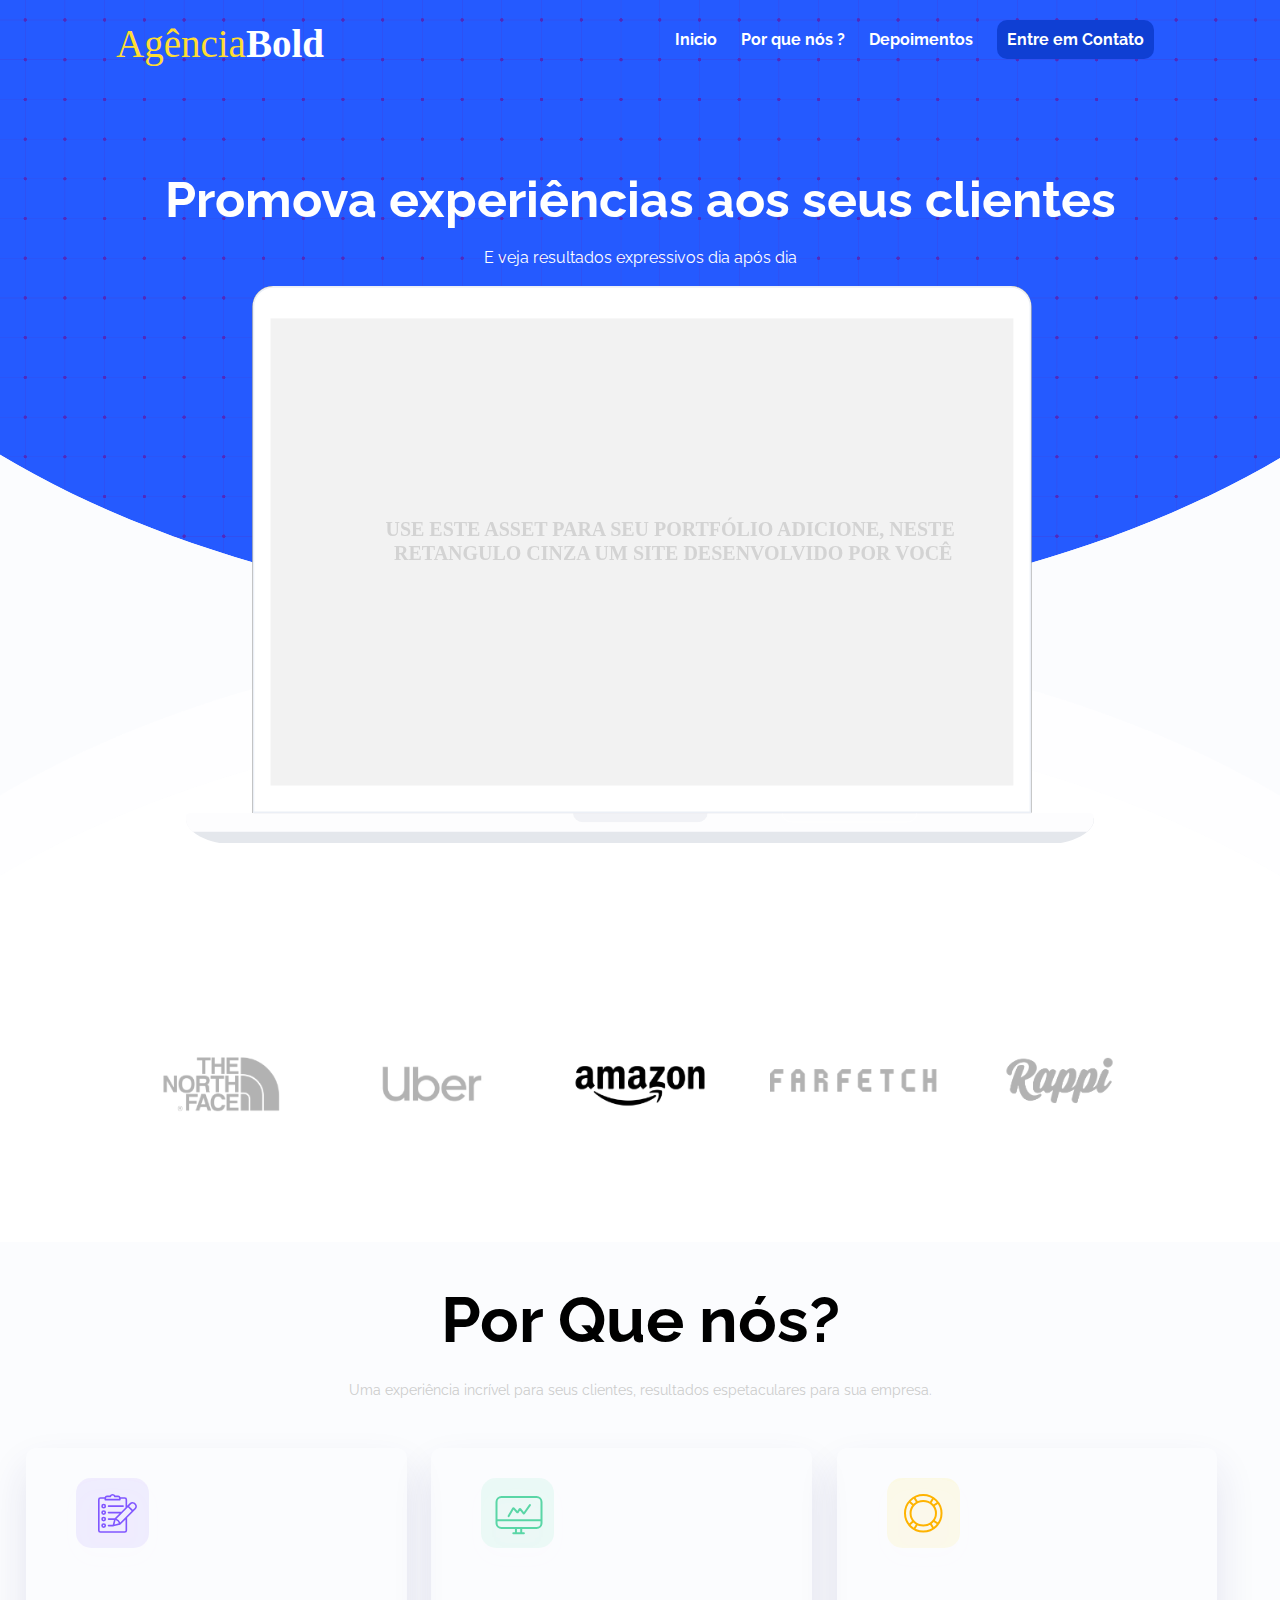
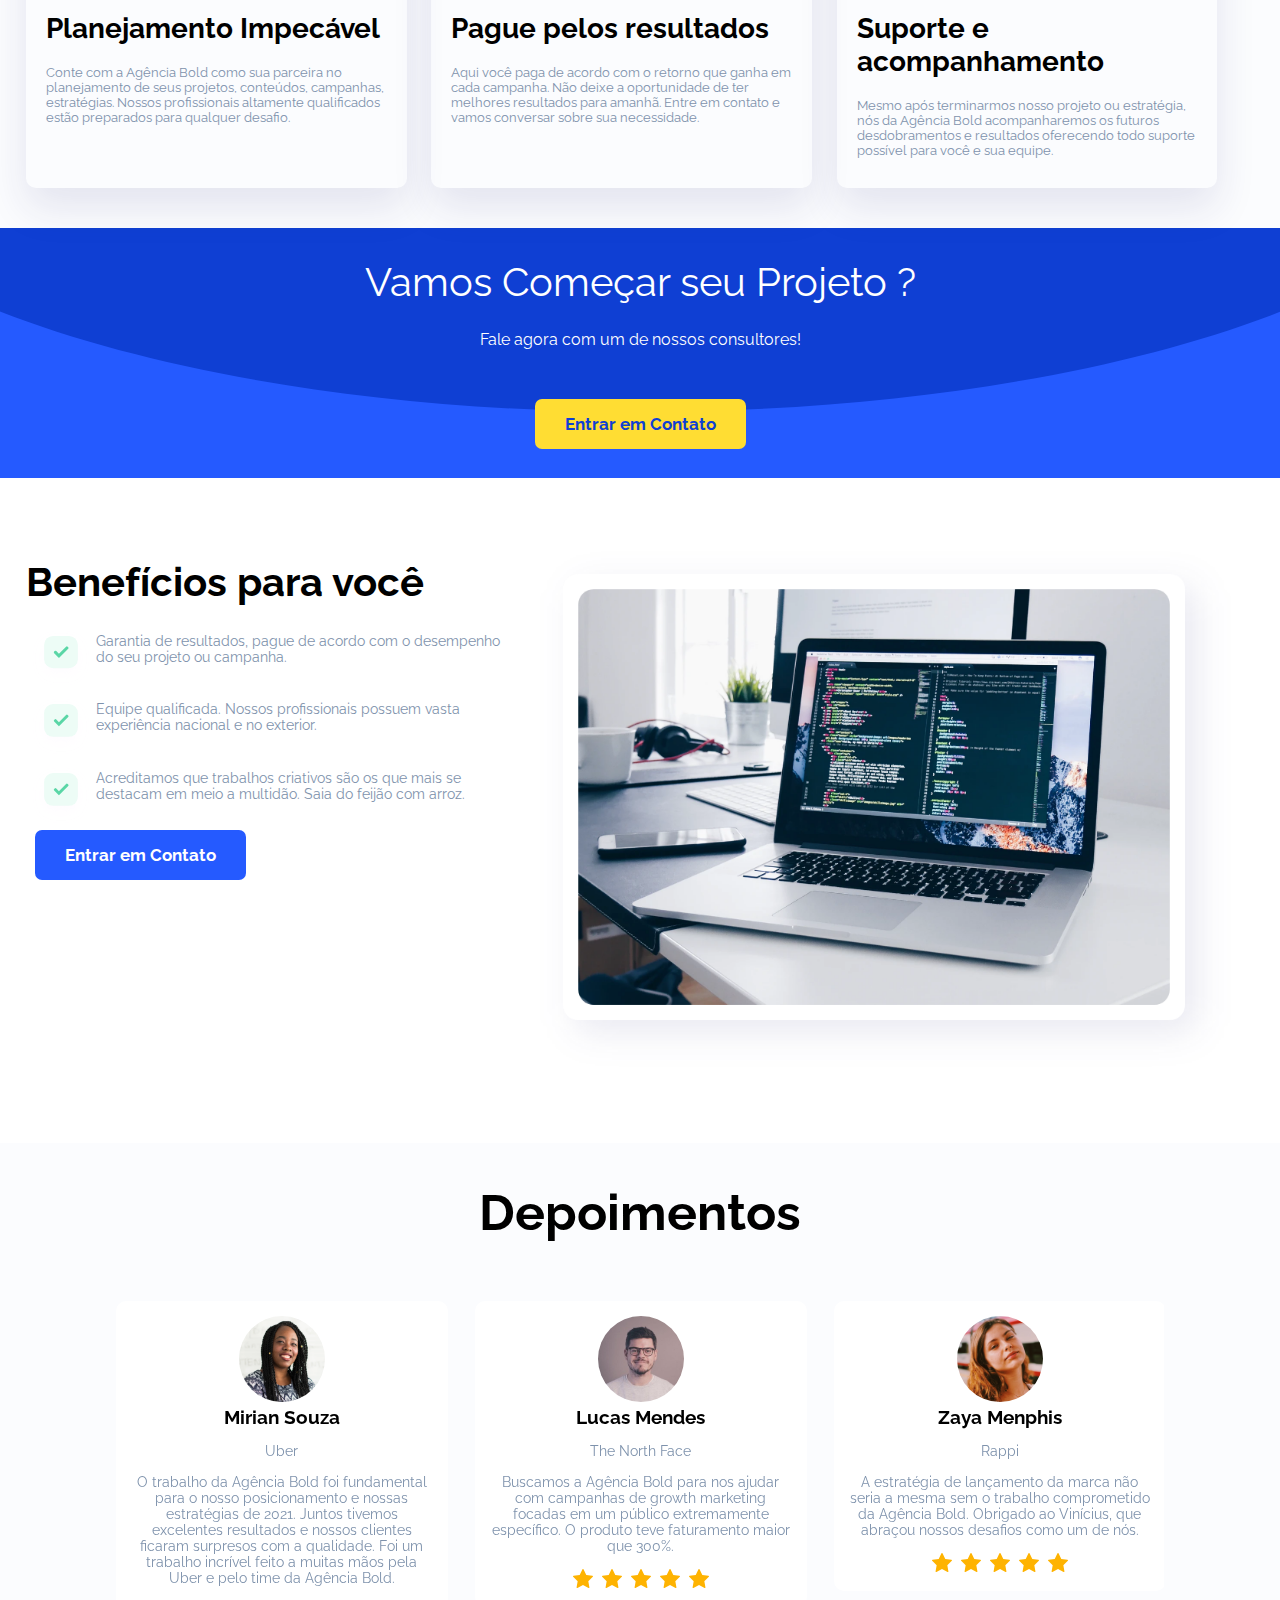
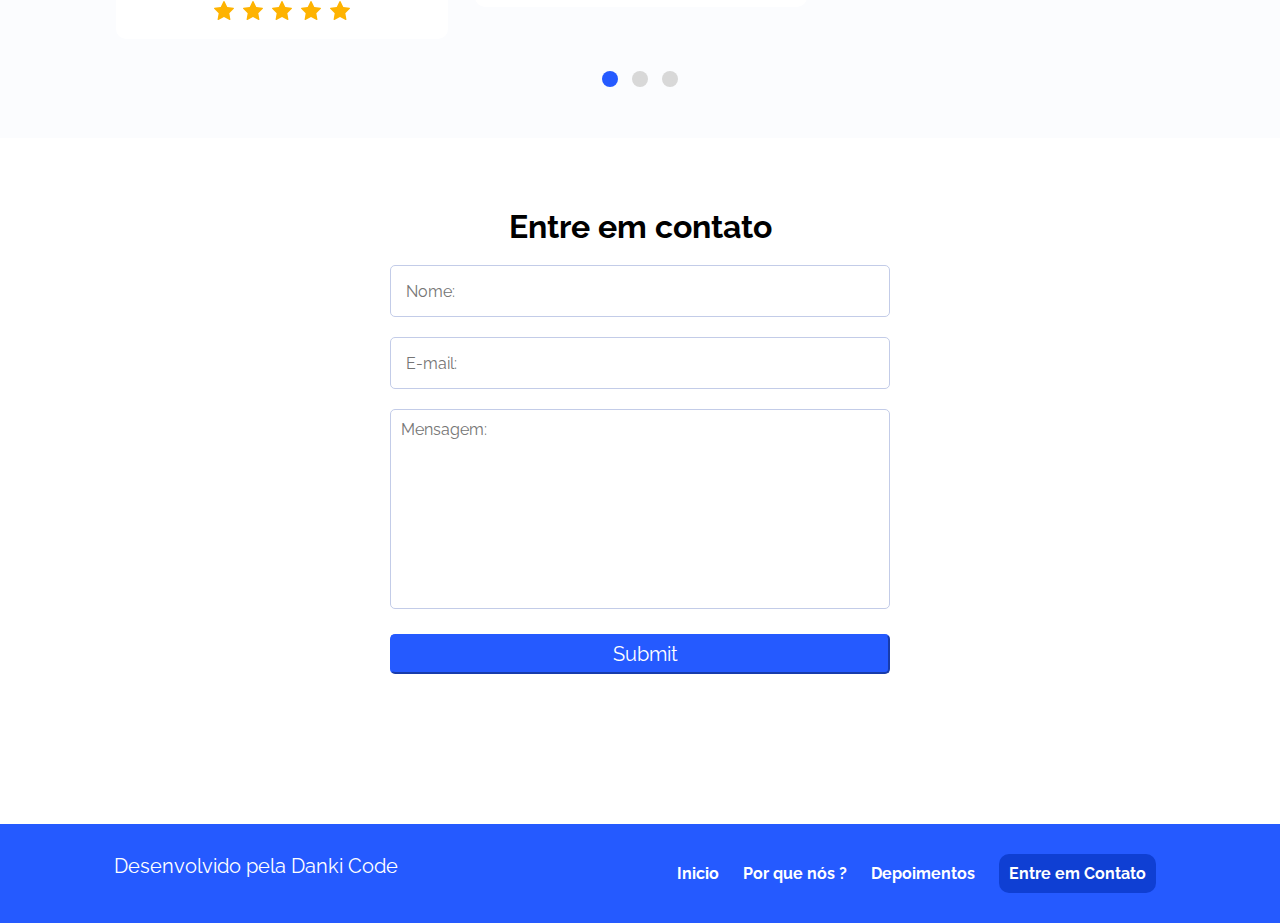
==== index.html @ 769965f9 "site_pronto" ====
<!DOCTYPE html>
<html>
    <head>
        <meta charset="utf-8" />
        <meta http-equiv="X-UA-Compatible" content="IE=edge">
        <meta name="viewport" content="width=device-width, initial-scale=1.0">    
        <title>Meu Projeto Final!</title>
        <link rel="stylesheet" href="https://stackpath.bootstrapcdn.com/font-awesome/4.7.0/css/font-awesome.min.css" integrity="sha384-wvfXpqpZZVQGK6TAh5PVlGOfQNHSoD2xbE+QkPxCAFlNEevoEH3Sl0sibVcOQVnN" crossorigin="anonymous">
        <link rel="preconnect" href="https://fonts.gstatic.com">
        <link href="https://fonts.googleapis.com/css2?family=Raleway:wght@300;400;700&display=swap" rel="stylesheet">
        <link href="style.css" rel="stylesheet" />

    </head>

    <body>
        <section class="main">
            <div class="center">
                <div class="menu">
                    <div class="logo-menu">
                        <a title="AgênciaBold" href="/"><img src="/images/logoagencia.svg" alt=""></a>
                    </div> <!--logo menu-->
                    <div class="itens-menu">
                        <a href="#">Inicio</a>
                        <a href="#">Por que nós ?</a>
                        <a href="#">Depoimentos</a>
                        <a class="contact-btn" href="#">Entre em Contato</a>

                    </div> <!--itens menu-->
                </div> <!--menu--> 
                
                <div class="mockup">
                    <h1>Promova experiências aos seus clientes</h1>
                    <br>
                    <p>E veja resultados expressivos dia após dia</p>
                    <br>
                    <img src="/images/mockup.svg" />
                </div> <!--mockup-->
            </div> <!--center-->
        </section> <!--main-->


        <section class="marcas">
            <div class="center">
                <img src="/images/LOGO1.png" />
                <img src="/images/LOGO2.png" />
                <img src="/images/LOGO3.png" />
                <img src="/images/LOGO4.png" />
                <img src="/images/LOGO5.png" />
            </div>
        </section><!--marcas-->

        <section class="porque-nos">
            <div class="center">
                <h2>Por Que nós?</h2>
                <br>
                <p>Uma experiência incrível para seus clientes, resultados espetaculares para sua empresa.</p>

                <div class="diferenciais">
                    <div class="box-diferenciais">
                        <img src="/images/ICONE1.svg" />
                        <h3>Planejamento Impecável</h3>
                        <p>Conte com a Agência Bold como sua parceira no planejamento de seus projetos, conteúdos, campanhas, estratégias. Nossos profissionais altamente qualificados estão preparados para qualquer desafio.</p>
                    </div><!--box-diferenciais-->
                    <div class="box-diferenciais">
                        <img src="/images/ICONE2.svg" />
                        <h3>Pague pelos resultados</h3>
                        <p>Aqui você paga de acordo com o retorno que ganha em cada campanha. Não deixe a oportunidade de ter melhores resultados para amanhã. Entre em contato e vamos conversar sobre sua necessidade.</p>
                    </div><!--box-diferenciais-->
                    <div class="box-diferenciais">
                        <img src="/images/ICONE3.svg" />
                        <h3>Suporte e acompanhamento</h3>
                        <p>Mesmo após terminarmos nosso projeto ou estratégia, nós da Agência Bold acompanharemos os futuros desdobramentos e resultados oferecendo todo suporte possível para você e sua equipe.</p>
                    </div><!--box-diferenciais-->

                </div><!--diferenciais-->

            </div><!--center-->
        </section><!--porque-nos-->

        <section class="cta">
            <h2>Vamos Começar seu Projeto ?</h2>
            <h4>Fale agora com um de nossos consultores!</h4>
            <a href="/contato">Entrar em Contato</a>
        </section>  <!-- cta -->

        <section class="beneficios">
            <div style="max-width: 1280px;" class="center">
                <div class="lista-beneficios">
                    <h1>Benefícios para você</h1>
                    <br>
                    <p><img src="/images/checklist.svg" /><span>Garantia de resultados, pague de acordo com o desempenho do seu projeto ou campanha.</span></p>
                    <p><img src="/images/checklist.svg" /><span>Equipe qualificada. Nossos profissionais possuem vasta experiência nacional e no exterior.</span></p>
                    <p><img src="/images/checklist.svg" /><span>Acreditamos que trabalhos criativos são os que mais se destacam em meio a multidão. Saia do feijão com arroz.</span></p>
                    <a href="/contato">Entrar em Contato</a>
                </div><!-- lista beneficios -->
                <div class="img-beneficios">
                    <img src="/images/img-benef.png" />
                </div><!-- img-beneficios -->
            </div><!-- center -->
        </section><!-- beneficios -->

        <section class="depoimentos">
            <h1>Depoimentos</h1>
            <div style="display:block;" class="center">
                <br/>
                <div style="max-width: 1200px;" class="container-slider">
                    <div class="container-slider-single">
                        <img src="/images/DEPOIMENTO1.png" alt="" />
                        <h3>Mirian Souza</h3>
                        <p>Uber</p>
                        <p>O trabalho da Agência Bold foi fundamental para o nosso posicionamento e nossas estratégias de 2021. Juntos tivemos excelentes resultados e nossos clientes ficaram surpresos com a qualidade. Foi um trabalho incrível feito a muitas mãos pela Uber e pelo time da Agência Bold.</p>
                        <img src="/images/RATE.svg" alt="">
                    </div><!-- container-slider-single -->
                    <div class="container-slider-single">
                        <img src="/images/DEPOIMENTO2.png" alt="" />
                        <h3>Lucas Mendes</h3>
                        <p>The North Face</p>
                        <p>Buscamos a Agência Bold para nos ajudar com campanhas de growth marketing focadas em um público extremamente específico. O produto teve faturamento maior que 300%.</p>
                        <img src="/images/RATE.svg" alt="" />
                    </div><!-- container-slider-single -->

                    <div class="container-slider-single">
                        <img src="/images/DEPOIMENTO3.png" alt="" />
                        <h3>Zaya Menphis</h3>
                        <p>Rappi</p>
                        <p>A estratégia de lançamento da marca não seria a mesma sem o trabalho comprometido da Agência Bold. Obrigado ao Vinícius, que abraçou nossos desafios como um de nós.</p>
                        <img src="/images/RATE.svg" alt="" />
                    </div><!-- container-slider-single -->
                    <div class="container-slider-single">
                        <img src="/images/DEPOIMENTO1.png" alt="" />
                        <h3>Mirian Souza</h3>
                        <p>Uber</p>
                        <p>O trabalho da Agência Bold foi fundamental para o nosso posicionamento e nossas estratégias de 2021. Juntos tivemos excelentes resultados e nossos clientes ficaram surpresos com a qualidade. Foi um trabalho incrível feito a muitas mãos pela Uber e pelo time da Agência Bold.</p>
                        <img src="/images/RATE.svg" alt="" />
                    </div><!-- container-slider-single -->
                    <div class="container-slider-single">
                        <img src="/images/DEPOIMENTO2.png" alt="" />
                        <h3>Lucas Mendes</h3>
                        <p>The North Face</p>
                        <p>Buscamos a Agência Bold para nos ajudar com campanhas de growth marketing focadas em um público extremamente específico. O produto teve faturamento maior que 300%.</p>
                        <img src="/images/RATE.svg" alt="" />
                    </div><!-- container-slider-single -->

                    <div class="container-slider-single">
                        <img src="/images/DEPOIMENTO3.png" alt="" />
                        <h3>Zaya Menphis</h3>
                        <p>Rappi</p>
                        <p>A estratégia de lançamento da marca não seria a mesma sem o trabalho comprometido da Agência Bold. Obrigado ao Vinícius, que abraçou nossos desafios como um de nós.</p>
                        <img src="/images/RATE.svg" alt="" />
                    </div><!-- container-slider-single -->

                    <div class="container-slider-single">
                        <img src="/images/DEPOIMENTO1.png" alt="" />
                        <h3>Mirian Souza</h3>
                        <p>Uber</p>
                        <p>O trabalho da Agência Bold foi fundamental para o nosso posicionamento e nossas estratégias de 2021. Juntos tivemos excelentes resultados e nossos clientes ficaram surpresos com a qualidade. Foi um trabalho incrível feito a muitas mãos pela Uber e pelo time da Agência Bold.</p>
                        <img src="/images/RATE.svg" alt="" />
                    </div><!-- container-slider-single -->
                    <div class="container-slider-single">
                        <img src="/images/DEPOIMENTO2.png" alt="" />
                        <h3>Lucas Mendes</h3>
                        <p>The North Face</p>
                        <p>Buscamos a Agência Bold para nos ajudar com campanhas de growth marketing focadas em um público extremamente específico. O produto teve faturamento maior que 300%.</p>
                        <img src="/images/RATE.svg" alt="" />
                    </div><!-- container-slider-single -->

                    <div class="container-slider-single">
                        <img src="/images/DEPOIMENTO3.png" alt="" />
                        <h3>Zaya Menphis</h3>
                        <p>Rappi</p>
                        <p>A estratégia de lançamento da marca não seria a mesma sem o trabalho comprometido da Agência Bold. Obrigado ao Vinícius, que abraçou nossos desafios como um de nós.</p>
                        <img src="/images/RATE.svg" alt="" />
                    </div><!-- container-slider-single -->

                </div><!-- container-slider -->
            </div><!-- center -->

        </section><!-- depoimentos -->

        <form action="" class="form" method="POST">
            <h1>Entre em contato</h1>
            <input type="text" placeholder="Nome:" name="text" required/>
            <input type="email" placeholder="E-mail:" name="email" required/>
            <textarea name="text-form" rows="20" placeholder="Mensagem:" required></textarea>
            <input type="submit" name="submit" />
        </form>
            
        <footer class="footer">
            <div class="center">
                <div class="menu">
                    <div class="logo-menu">
                        <a style="font-size: 20px;" title="Danki Code" href="/">Desenvolvido pela Danki Code</a>
                    </div> <!--logo menu-->
                    <div class="itens-menu">
                        <a href="#">Inicio</a>
                        <a href="#">Por que nós ?</a>
                        <a href="#">Depoimentos</a>
                        <a class="contact-btn" href="#">Entre em Contato</a>

                    </div> <!--itens menu-->

                </div> <!--menu--> 

            </div> <!--center-->

        </footer><!-- footer -->
        
        <script src="/jquery.js"></script>    
        <script src="/slick.min.js"></script>
        <script>
                $('.container-slider').slick({
                    dots: true,
                    arrows:false,
                    speed:1000,
                    slidesToShow: 3,
                    slidesToScroll: 3,
                    autoplay: true,
                    autoplaySpeed: 3000,
                    pauseOnHover:false,
                    responsive: [
                                {
                                breakpoint: 768,
                                settings: {
                                    slidesToShow: 1,
                                    slidesToScroll: 1
                                }
                            }],
                });
        </script>
        
    </body>
</html>
---- style.css ----
*{
    margin:0;
    padding:0;
    box-sizing: border-box;
    font-family: 'Raleway', sans-serif;
}

.center{
    display: flex;
    max-width: 1100px;
    padding:0 2%;
    margin:0 auto;
    flex-wrap: wrap;
}

section.main{
    background-image: url('/images/bg.svg');
    background-position: center;
    background-size: cover;
    min-height: 700px;
    padding:20px 0 80px 0;
}

.menu{display: flex;width:100%;}

.logo-menu{width:50%;}

.itens-menu{
    width:50%;
    text-align: right;
}

.itens-menu a{
    font-weight: bold;
    color:white;
    text-decoration: none;
    display: inline-block;
    margin:0 10px;
}

.itens-menu a:hover{
    border-bottom:3px solid #FFDD33;
}


.itens-menu a.contact-btn{
    background-color:#0F3FD3;
    padding:10px 10px;
    border-radius:10px;
}
.itens-menu a.contact-btn:hover{
    border:0;
}

.mockup{display: block;width:100%;color:white;text-align:center;padding-top:100px;}

.mockup h1{
    font-size: 50px;
}

.mockup img{max-width: 100%;}

section.marcas{
    padding:100px 0;
}

section.marcas img{
    width: calc(100% / 5);
}

section.porque-nos{
    padding:40px 0;
    background-color:  #FBFCFE;

}

section.porque-nos > .center > h2{
    font-size: 64px;
    text-align: center;
    width:100%;
    margin-bottom: 2%;
}

section.porque-nos > .center{
    max-width: 1280px;
}

section.porque-nos > .center > p{
    font-size: 14px;
    color:#ccc;
    text-align: center;
    width:100%;
}

.diferenciais{
    display: flex;
    margin-top:50px;
}

.box-diferenciais{
    box-shadow: 0px 20px 40px #2426721C;
    width:31%;
    margin-right: 2%;
    padding:10px 20px;
    border-radius:10px;
}

.box-diferenciais h3{
    font-size: 28px;
    color:black;
    margin:20px 0;
}

.box-diferenciais p{
    font-size: 13px;
    color: #7E92AC;
    margin-bottom: 20px;
}

section.cta{
    background-image: url('/images/banner-meio.svg');
    background-size: cover;
    background-position: center;
    padding:20px 10px;
    height: 250px;
    min-height: 200px;
    color:white;
    text-align: center;
}

section.cta h2,
section.cta h4{
    font-weight: normal;
    margin:10px 0;
    margin-bottom: 2%;
}

section.cta h2{
    font-size: 40px;
}

section.cta a{
    display: inline-block;
    margin-top: 2%;
    padding:15px 30px;
    border-radius:7px;
    font-weight: bold;
    font-size: 17px;
    background: #FFDD33;
    text-decoration: none;
    color: #0F3FD3;
}

section.cta a:hover{
    background: #b39a20;
}

section.beneficios{
    padding:50px 0;
}

.lista-beneficios{
    width:40%;
    margin-top:30px;
}

.lista-beneficios a{
    display: inline-block;
    margin-left: 2%;
    padding:15px 30px;
    border-radius:7px;
    font-weight: bold;
    font-size: 17px;
    background: #255AFF;
    text-decoration: none;
    color: white;
}

.lista-beneficios a:hover{
    background: #1739a0;
}

.lista-beneficios h1{
    color:black;
    font-size: 40px;
}

.lista-beneficios p{
    color: #7E92AC;
   vertical-align: middle;
   font-size: 14px;
}

.lista-beneficios span{
    display: inline-block;
    width: calc(100% - 70px);
}

.lista-beneficios img{
    display: inline-block;
    vertical-align: middle;
    width:70px;
}
.img-beneficios{
    width: 60%;
}

.img-beneficios img{max-width: 100%;}


section.depoimentos{
    background-color: #FBFCFE;
    padding:40px 0;
}

section.depoimentos > h1{
    text-align: center;
    font-size: 50px;
}

.container-slider{
    overflow:hidden;
    padding:40px 0;   
}

.container-slider-single{
    float: left;
    background-color:white;
    text-align: center;
    padding:15px;
    border-radius:10px;
}

.container-slider-single p{
    margin:15px 0;
    color:#7E92AC;
    font-size: 14px;
}

.slick-slide {
    margin-left:27px;

  }

  /* the parent */
  .slick-list {
    margin-left:-27px;
   
  }

/****SLICK SLIDER****/

.slick-dotted ul{
    display: block;
	list-style-type: none;
	text-align: center;
	position: relative;
	top:30px;
}

.slick-dotted li{
	display: inline-block;
	margin: 0 7px;
}

.slick-dotted button:focus{
	outline: 0;
}

.slick-dotted li button{
	width: 16px;
	height: 16px;
	border-radius: 8px;
	color: #d8d8d8;
	border-width: 0;
	background: #d8d8d8;
	opacity: 1;
	cursor: pointer;
}

li.slick-active button{
	background: #255AFF;
	color: #255AFF;
}

.slick-slide:focus { outline: none; }

.form{
    margin-top: 50px;
    text-align: center;
    padding: 20px;
}
.form h1{
    margin-bottom: 20px;
}

.form input[type=text],
.form input[type=email]{
    padding: 25px;
    padding-left: 15px;
    display: block;
    border-radius: 5px;
    margin: 10px auto;
    margin-bottom: 20px;
    font-size: 16px;
    max-width: 500px;
    width: 100%;
    height: 35px;
    border: 1px solid #C3CCE8;
}

.form textarea{
    margin: 10px auto;
    padding: 10px;
    resize:none;
    display: block;
    border-radius: 5px;
    margin: 10px auto;
    font-size: 16px;
    max-width: 500px;
    width: 100%;
    height: 200px;
    border: 1px solid #C3CCE8;
}

.form input[type=submit]{
    padding-left: 10px;
    display: block;
    border-radius: 5px;
    border-color: #255AFF;
    margin: 10px auto;
    margin-top: 25px;
    font-size: 20px;
    max-width: 500px;
    width: 100%;
    height: 40px;
    cursor: pointer;
    color: white;
    background: #255AFF;
}
.form input[type=submit]:hover{
    background-color: #3c549b;
    border-color: #3c549b;
}

footer{
    margin-top: 120px;
    background: #255AFF;
    padding: 30px;
}

footer a{
    text-decoration: none;
    color: white;
    text-align: left;
}

@media screen and (max-width: 768px) {
    .lista-beneficios,.img-beneficios{
        width:100%;
        margin-bottom: 30px;
    }
    .diferenciais{
        
        flex-wrap: wrap;
       
    }
    .box-diferenciais{
        
        width:100%;
        margin-right: 0;
        
    }

   
    section.marcas > .center{
        flex-wrap: nowrap;
        flex-direction: column;
        align-items: center;
    }
    section.marcas img{
        max-width: 300px;
        width:100%;
    }
}
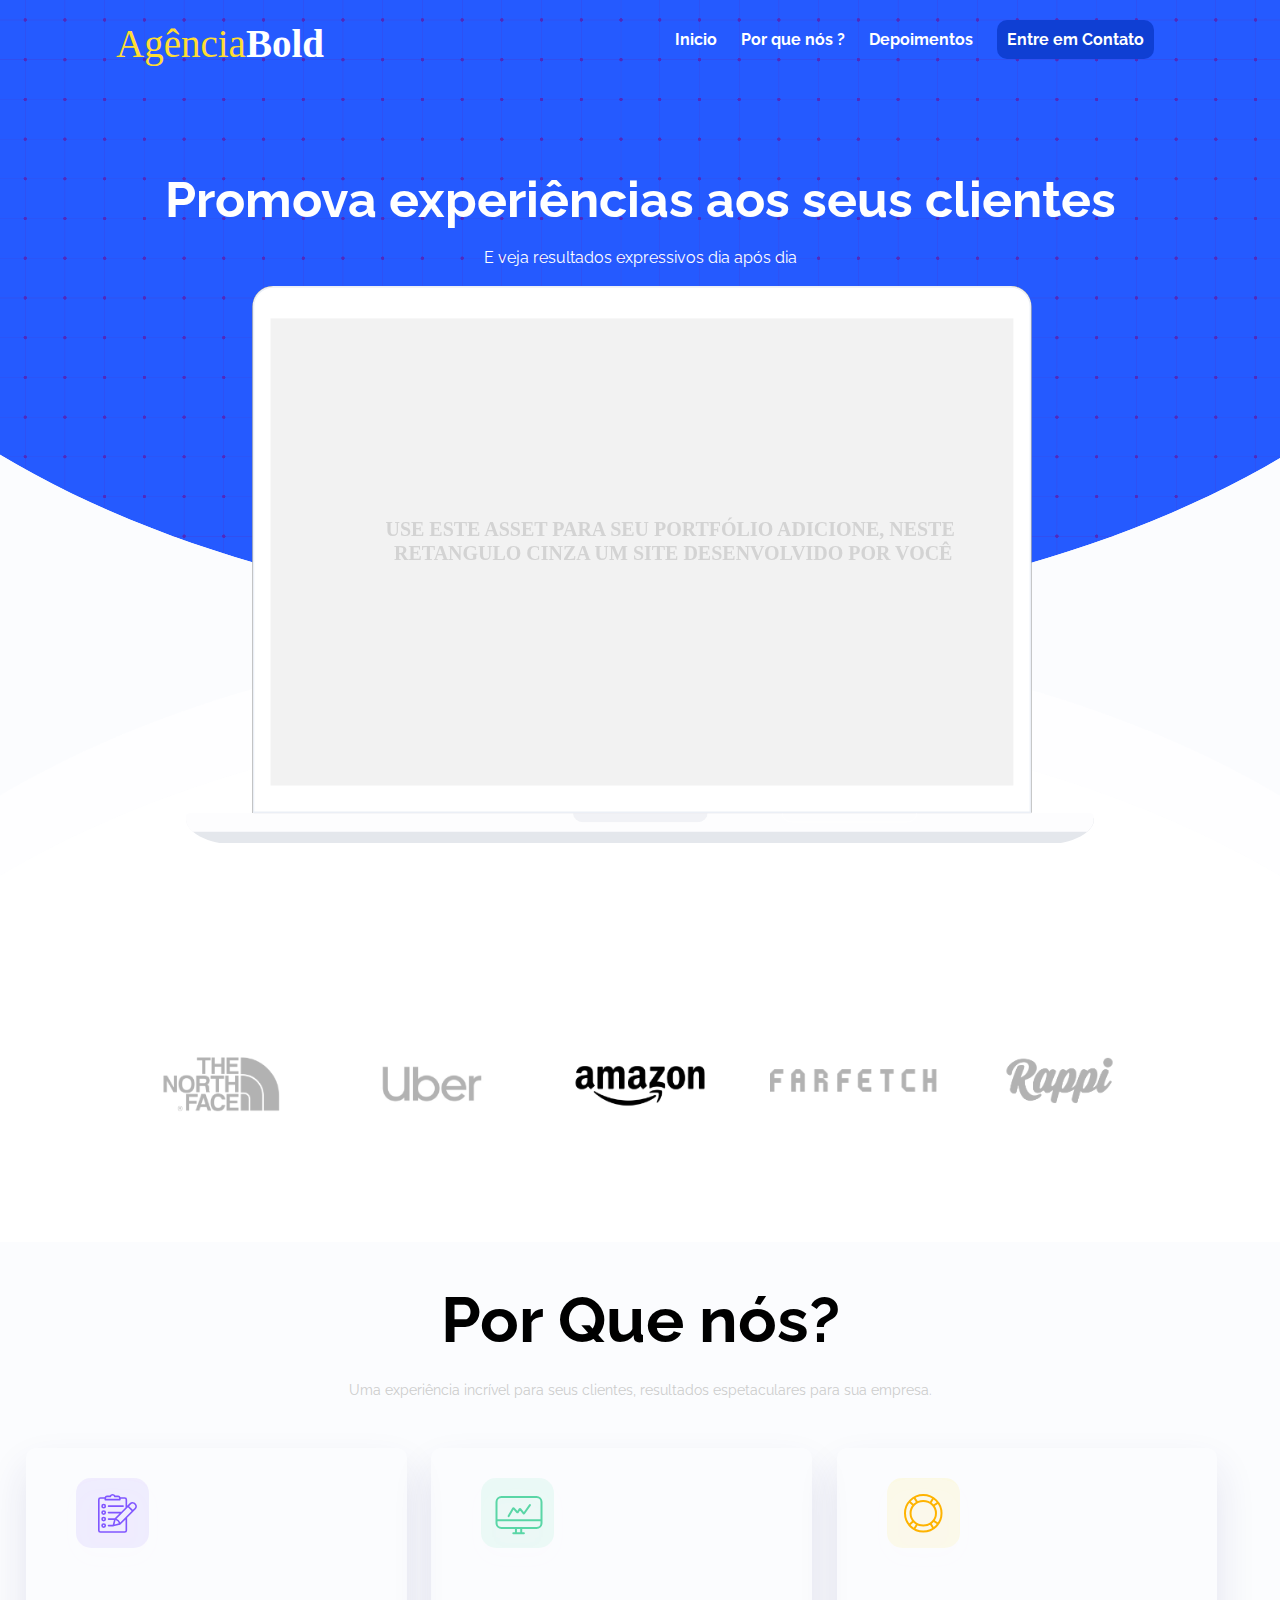
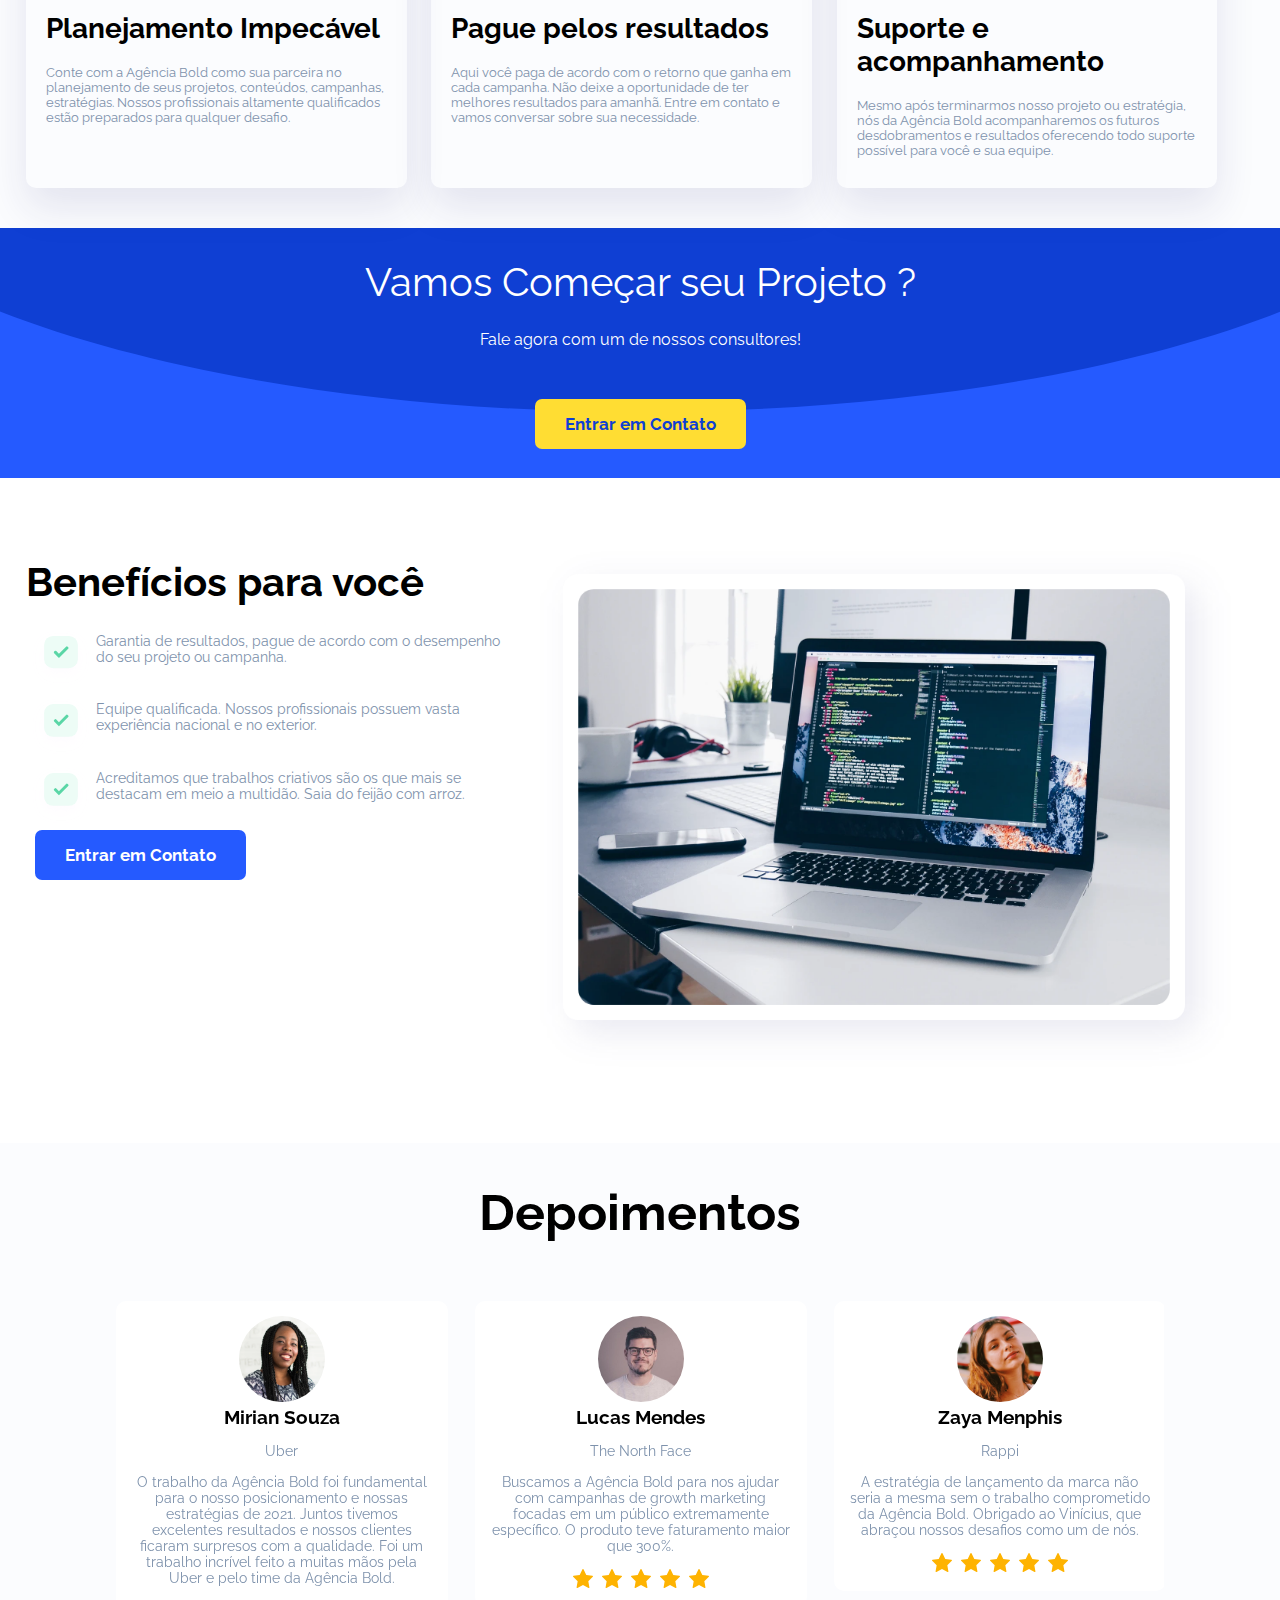
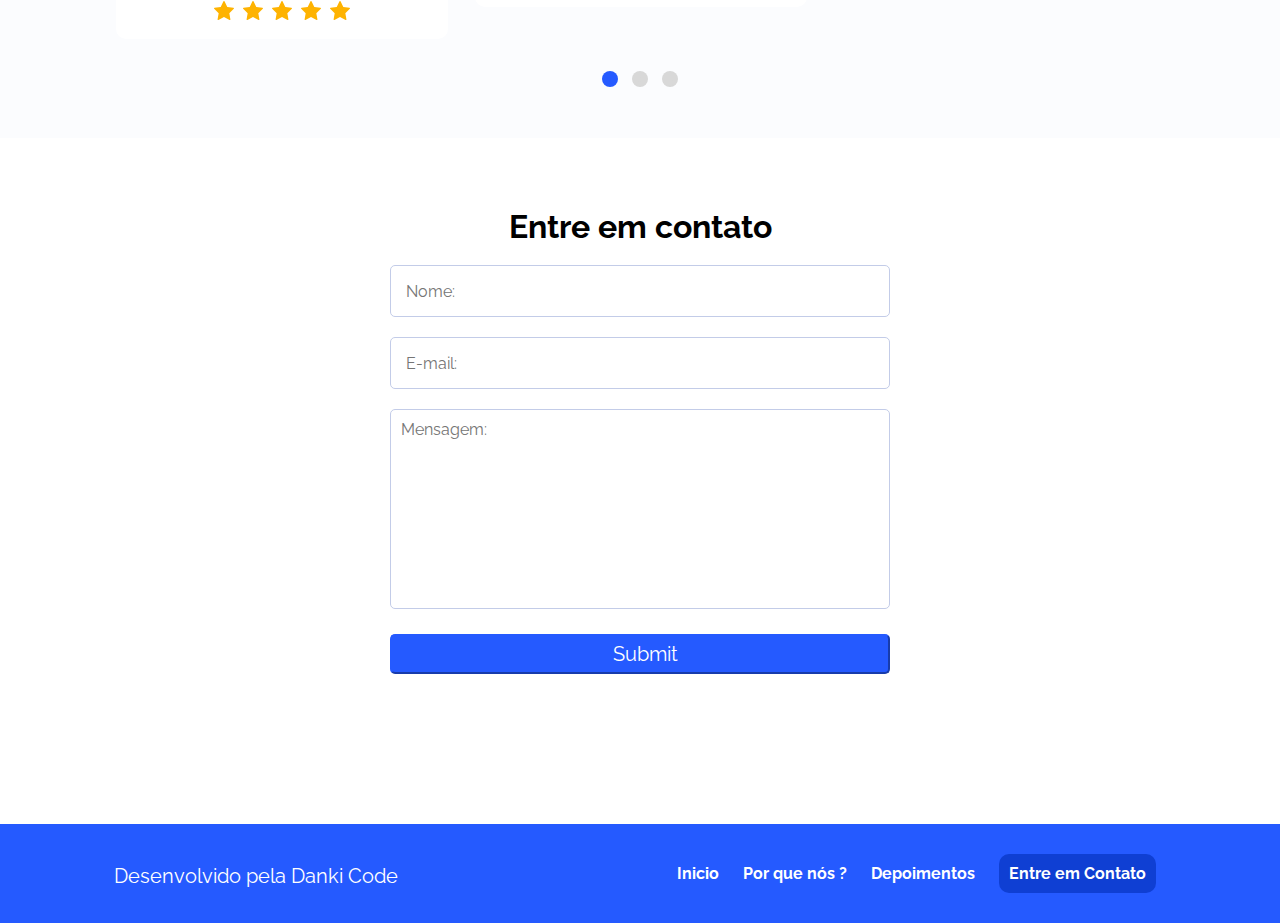
==== commit 6b45d12e: "site_final" ====
--- a/index.html
+++ b/index.html
@@ -189,7 +189,7 @@
             <div class="center">
                 <div class="menu">
                     <div class="logo-menu">
-                        <a style="font-size: 20px;" title="Danki Code" href="/">Desenvolvido pela Danki Code</a>
+                        <a style="font-size: 20px; display: block; margin-top: 10px;" title="Danki Code" href="/">Desenvolvido pela Danki Code</a>
                     </div> <!--logo menu-->
                     <div class="itens-menu">
                         <a href="#">Inicio</a>
--- a/style.css
+++ b/style.css
@@ -372,6 +372,17 @@
         
     }
 
+    .menu {
+        flex-wrap: wrap;
+        flex-direction: column;
+        align-items: center;
+    }
+
+    .itens-menu{
+        margin-top: 30px;
+        flex-direction: column;
+        align-items: center;
+    }
    
     section.marcas > .center{
         flex-wrap: nowrap;
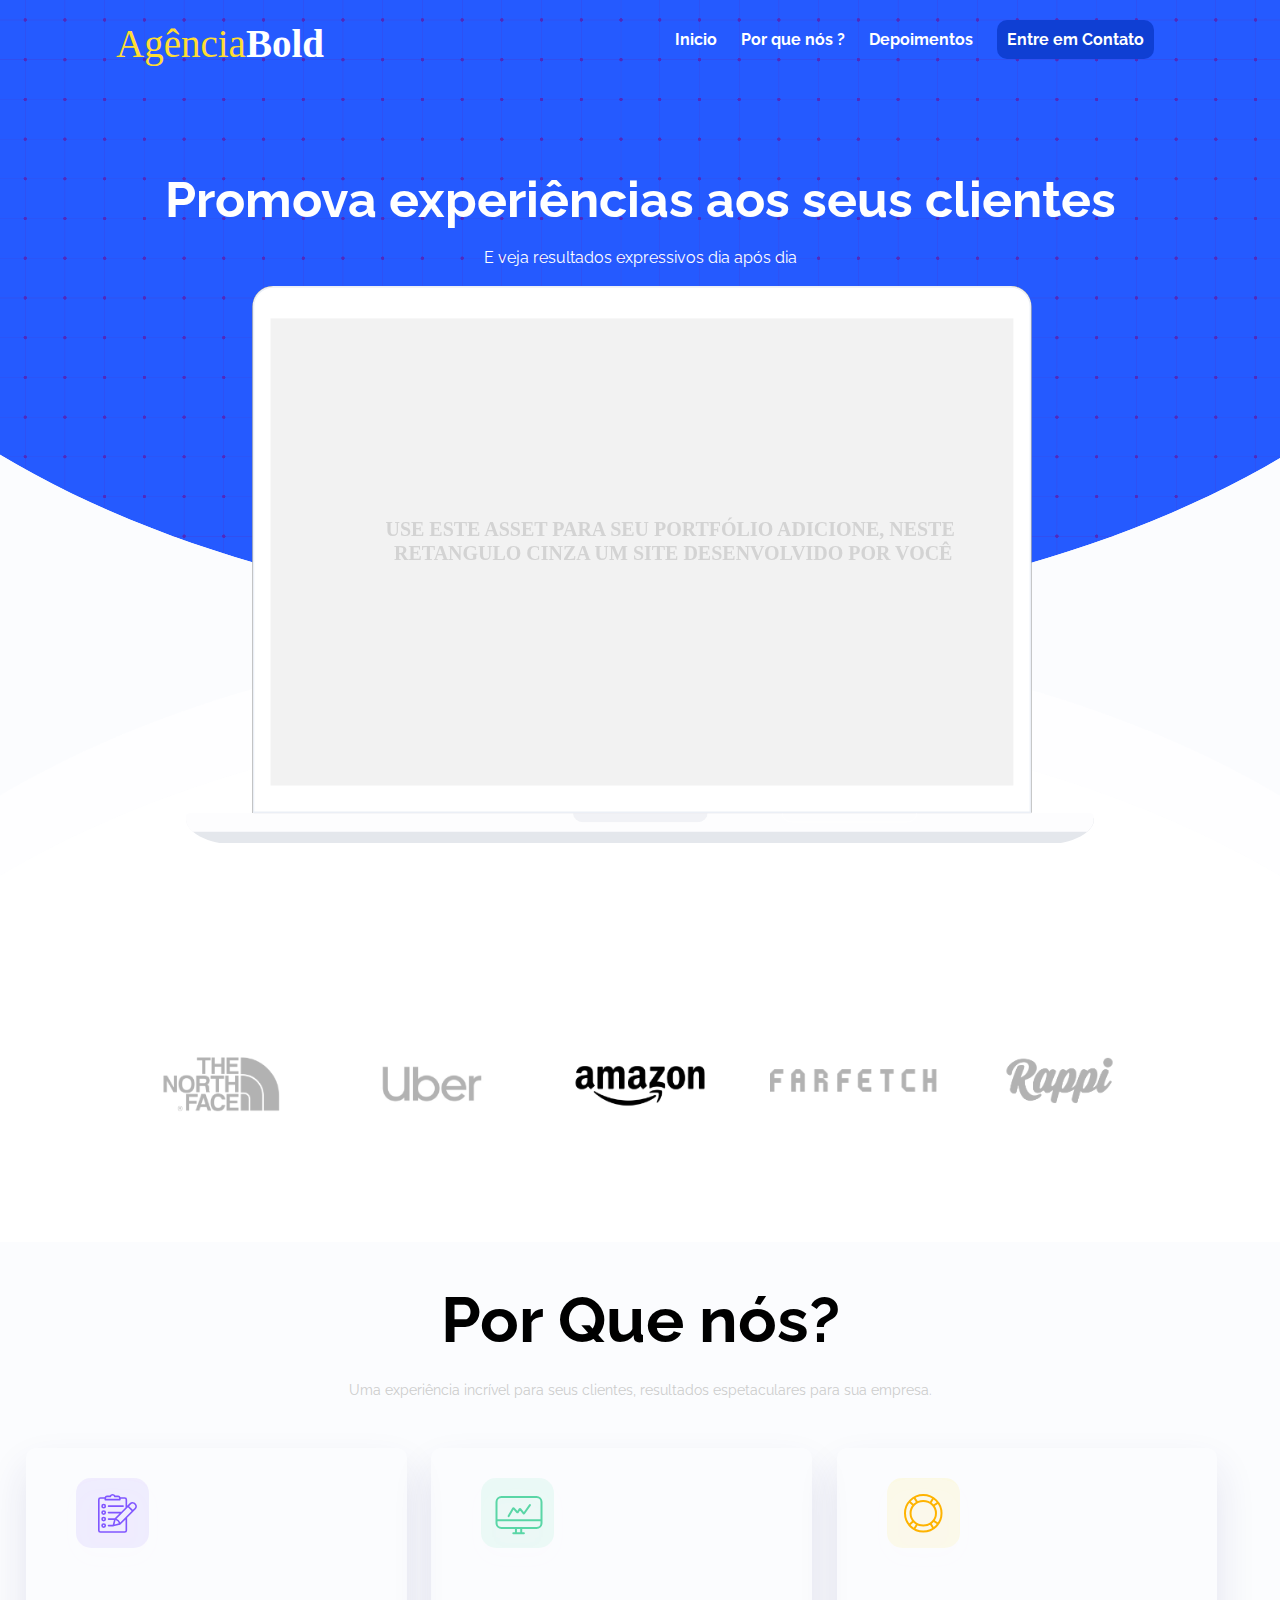
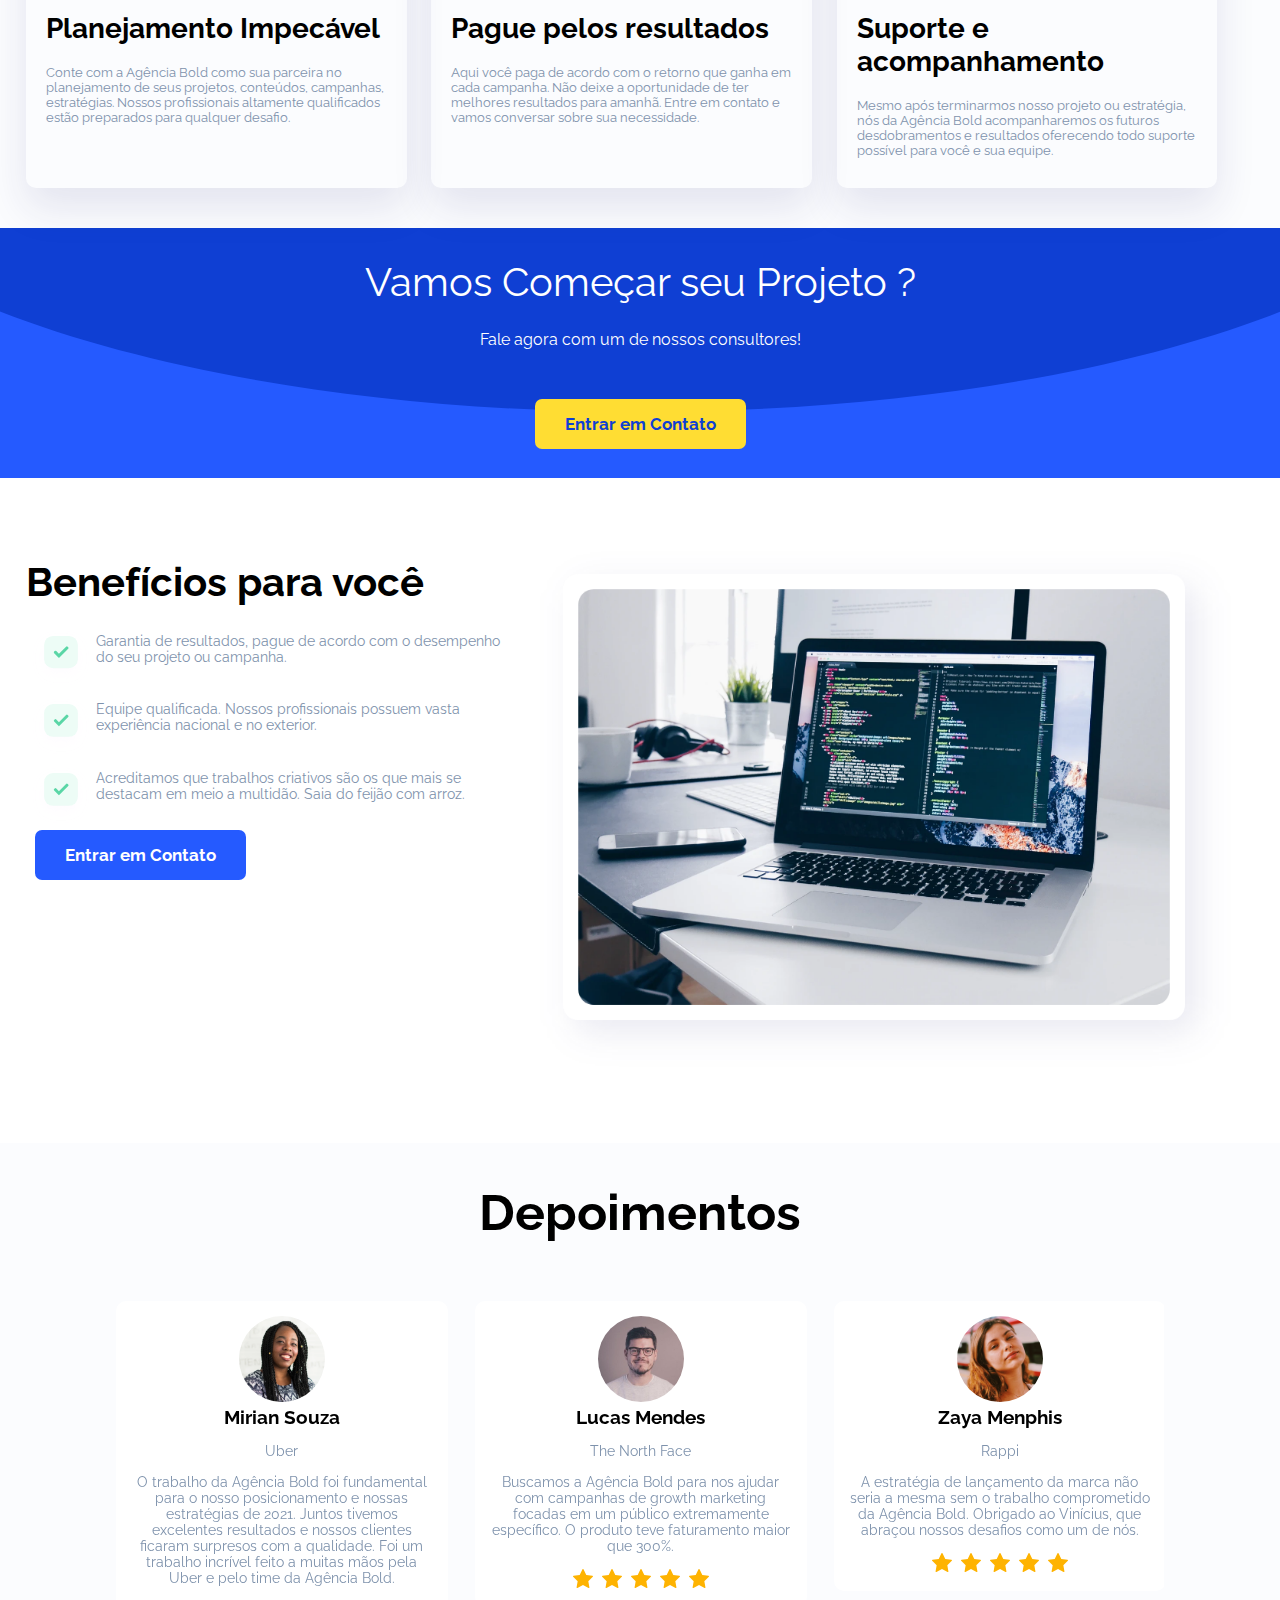
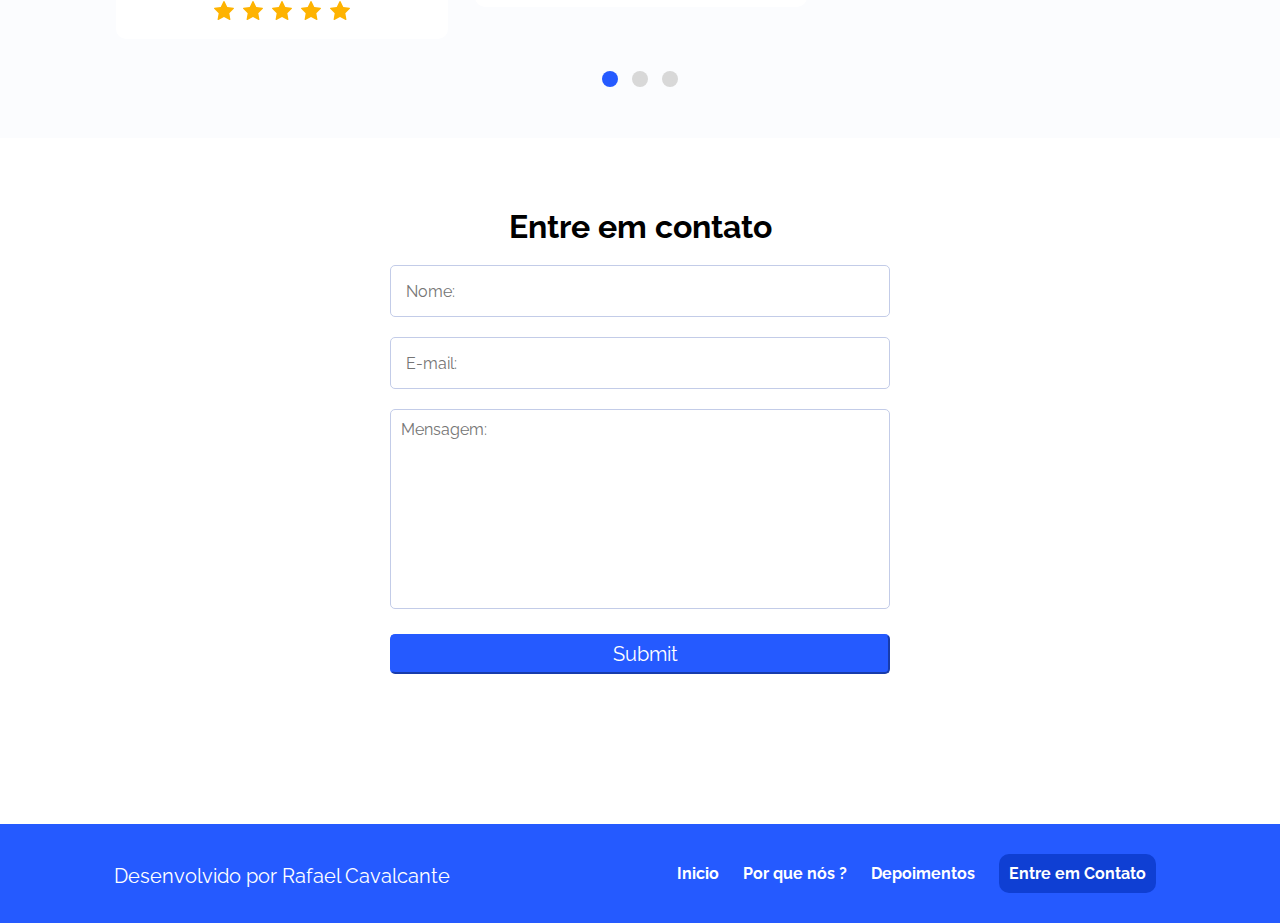
==== commit 49741656: "finalizado" ====
--- a/index.html
+++ b/index.html
@@ -189,7 +189,7 @@
             <div class="center">
                 <div class="menu">
                     <div class="logo-menu">
-                        <a style="font-size: 20px; display: block; margin-top: 10px;" title="Danki Code" href="/">Desenvolvido pela Danki Code</a>
+                        <a style="font-size: 20px; display: block; margin-top: 10px;" title="Danki Code" href="/">Desenvolvido por Rafael Cavalcante</a>
                     </div> <!--logo menu-->
                     <div class="itens-menu">
                         <a href="#">Inicio</a>
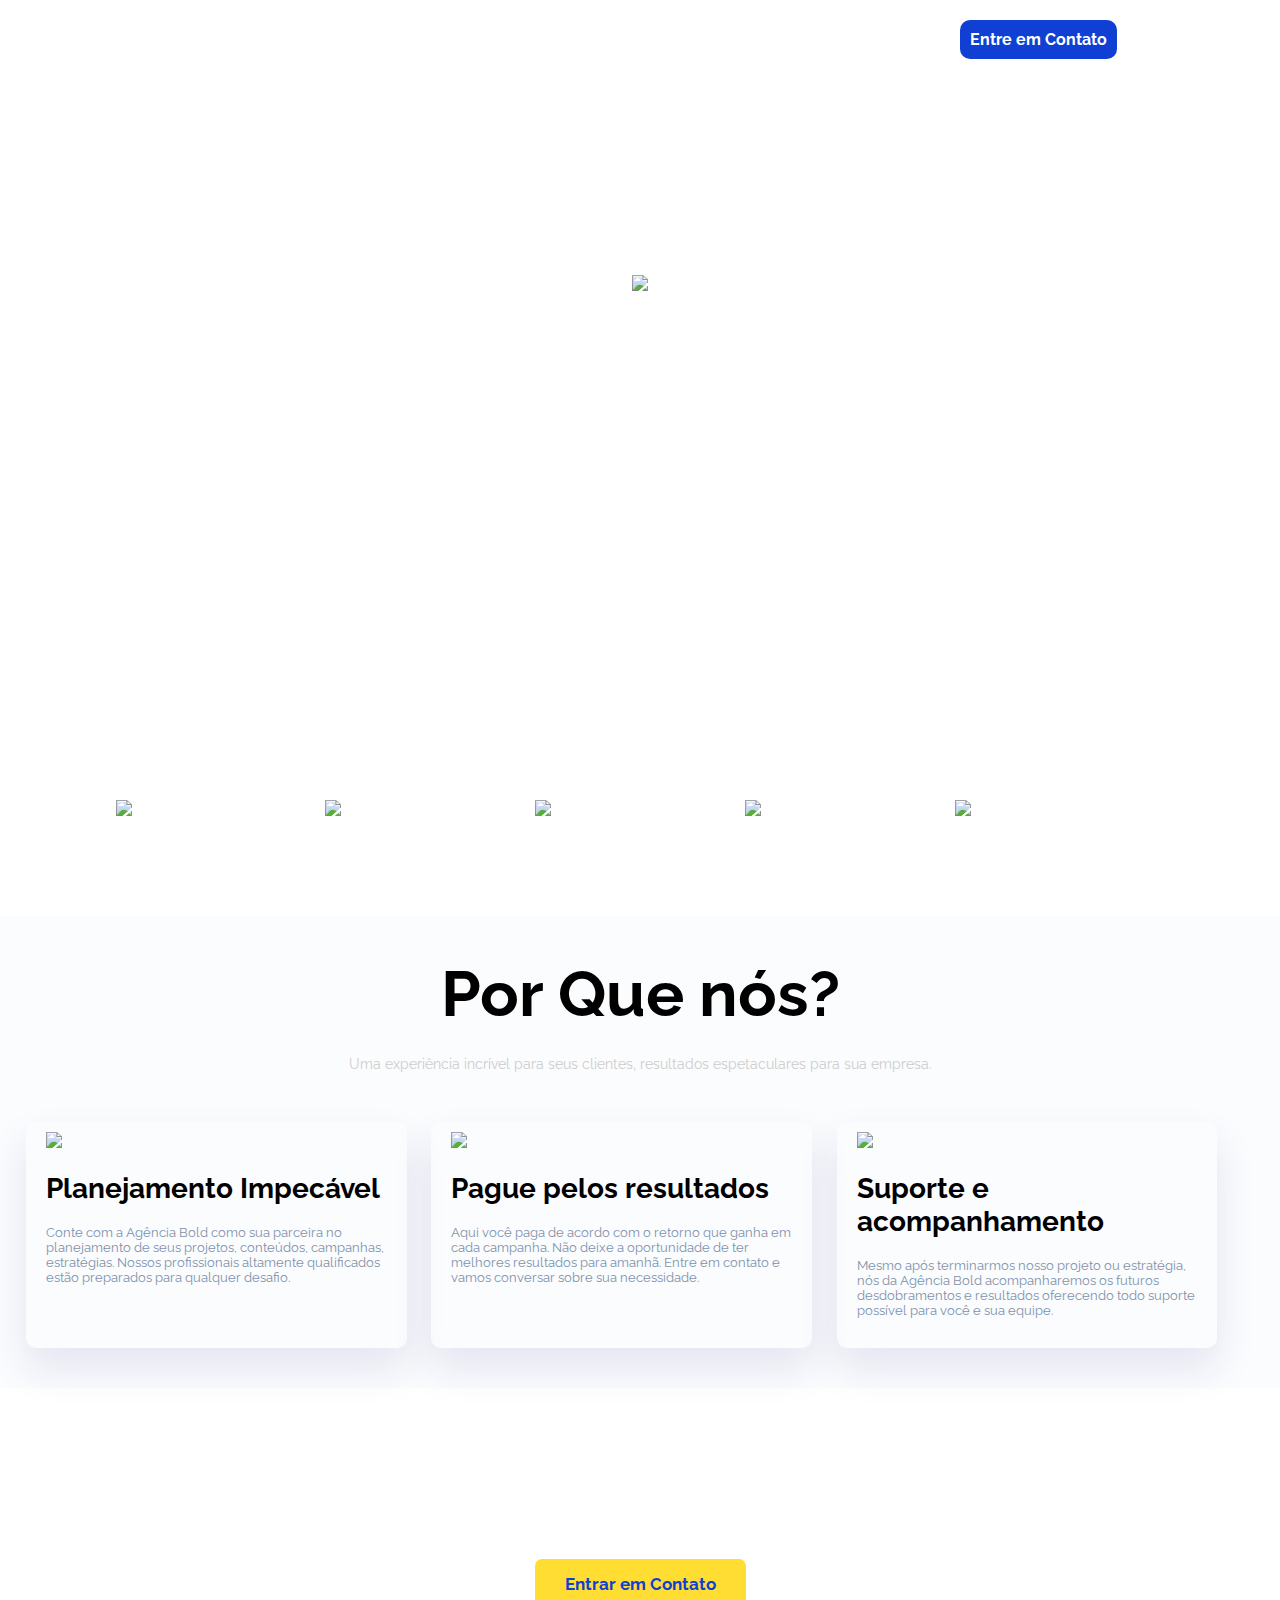
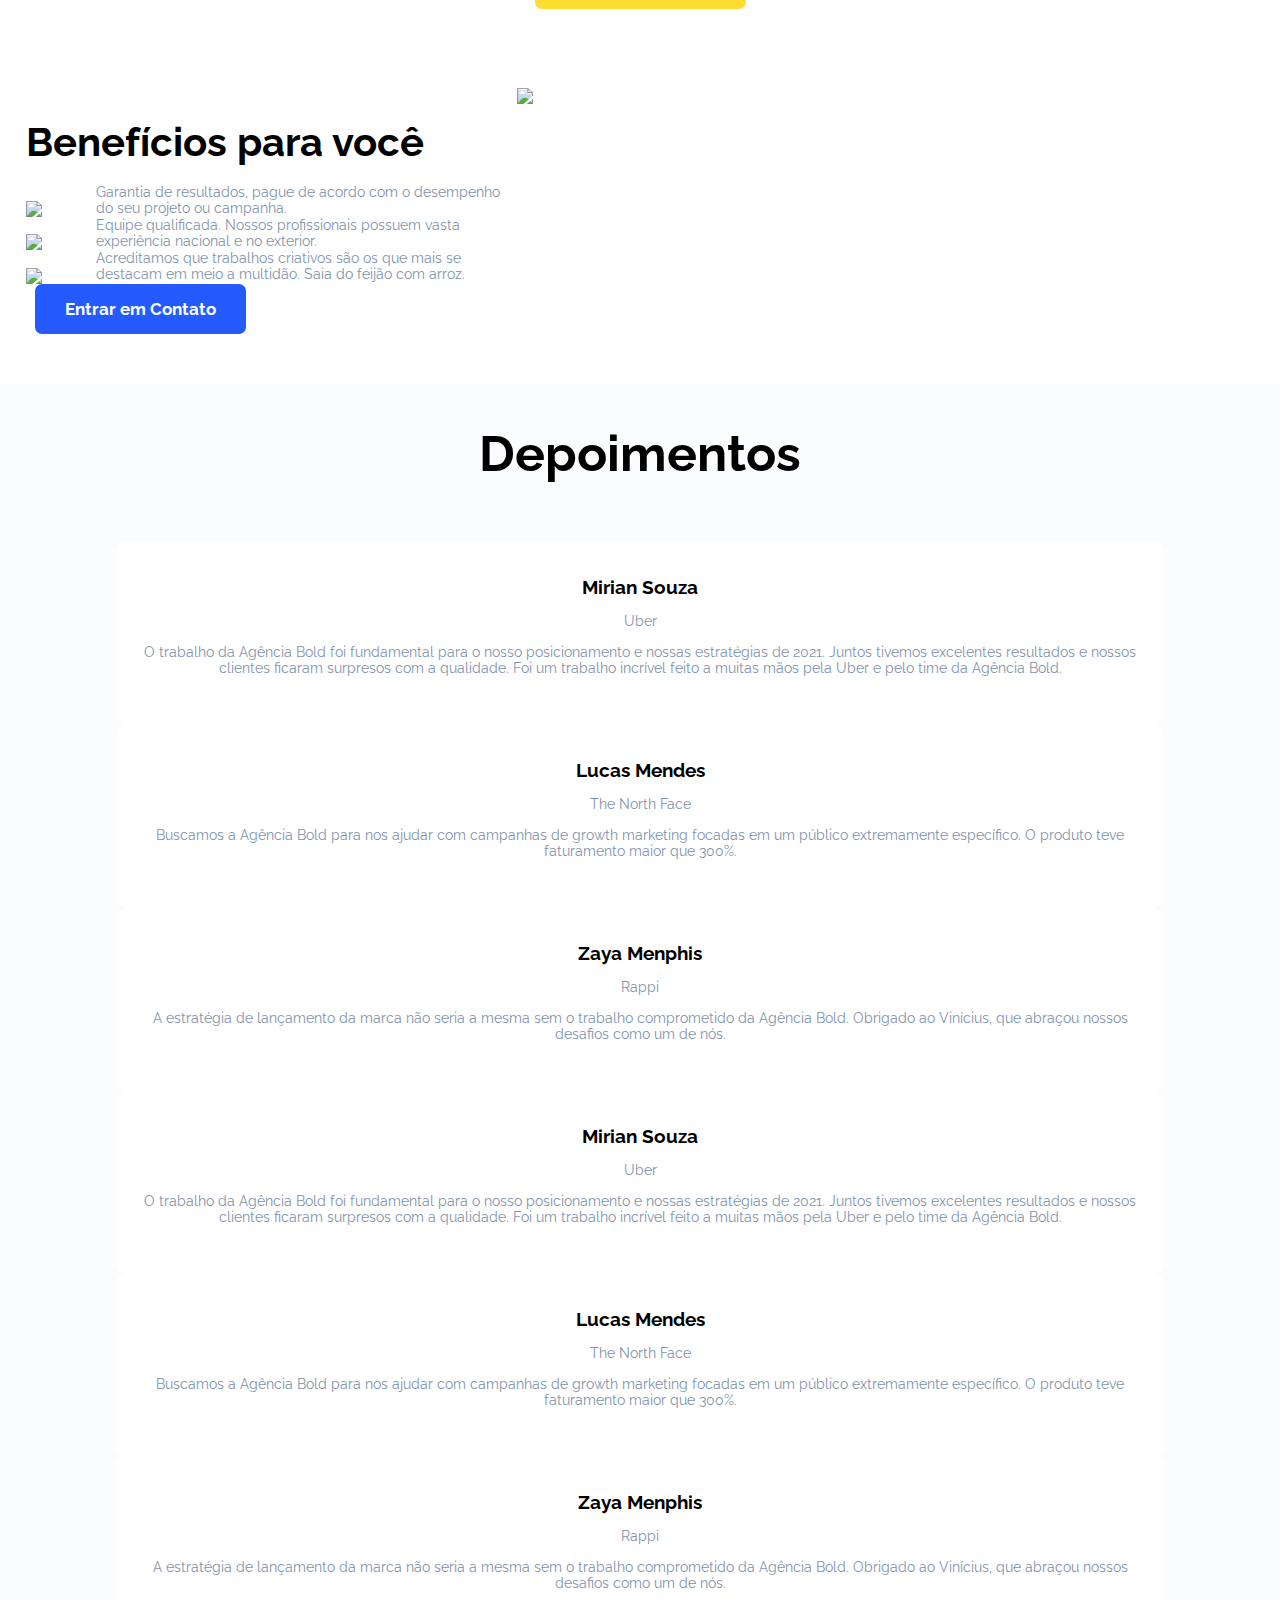
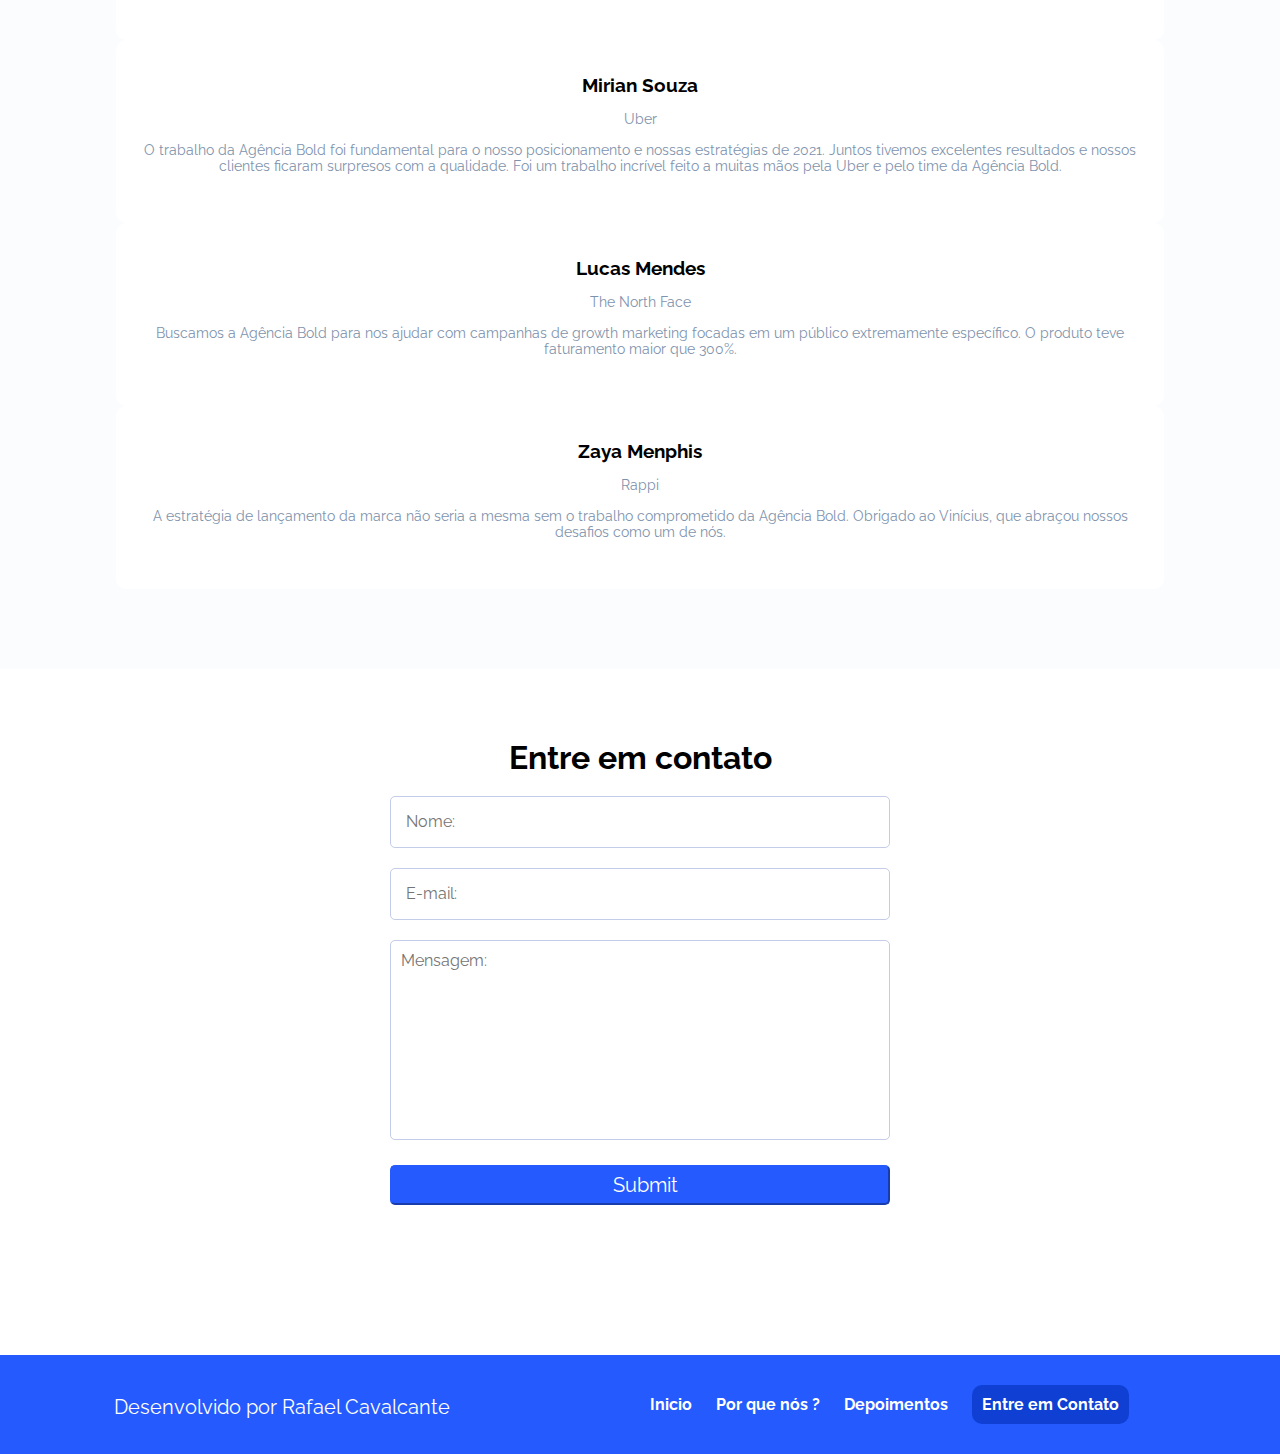
==== commit c049732e: "finalizado" ====
--- a/index.html
+++ b/index.html
@@ -17,15 +17,17 @@
             <div class="center">
                 <div class="menu">
                     <div class="logo-menu">
-                        <a title="AgênciaBold" href="/"><img src="/images/logoagencia.svg" alt=""></a>
+                        <a title="Agência Bold" href="/"><img src="/Sitefinalizado/images/logoagencia.svg" alt=""></a>
                     </div> <!--logo menu-->
-                    <div class="itens-menu">
-                        <a href="#">Inicio</a>
-                        <a href="#">Por que nós ?</a>
-                        <a href="#">Depoimentos</a>
-                        <a class="contact-btn" href="#">Entre em Contato</a>
-
-                    </div> <!--itens menu-->
+                    <nav class="itens-menu">
+                        <ul>
+                            <li><a href="#inicio" id="inicio">Inicio</a></li>
+                           <li><a href="#porquenos">Por que nós ?</a></li>
+                           <li><a href="#depoimentos">Depoimentos</a></li>
+                           <li><a class="contact-btn" href="#contato">Entre em Contato</a></li> 
+                        </ul>
+
+                    </nav> <!--itens menu-->
                 </div> <!--menu--> 
                 
                 <div class="mockup">
@@ -33,7 +35,7 @@
                     <br>
                     <p>E veja resultados expressivos dia após dia</p>
                     <br>
-                    <img src="/images/mockup.svg" />
+                    <img src="/Sitefinalizado/images/mockup.svg" />
                 </div> <!--mockup-->
             </div> <!--center-->
         </section> <!--main-->
@@ -41,15 +43,15 @@
 
         <section class="marcas">
             <div class="center">
-                <img src="/images/LOGO1.png" />
-                <img src="/images/LOGO2.png" />
-                <img src="/images/LOGO3.png" />
-                <img src="/images/LOGO4.png" />
-                <img src="/images/LOGO5.png" />
+                <img src="/Sitefinalizado/images/LOGO1.png" />
+                <img src="/Sitefinalizado/images/LOGO2.png" />
+                <img src="/Sitefinalizado/images/LOGO3.png" />
+                <img src="/Sitefinalizado/images/LOGO4.png" />
+                <img src="/Sitefinalizado/images/LOGO5.png" />
             </div>
         </section><!--marcas-->
 
-        <section class="porque-nos">
+        <section class="porque-nos" id="porquenos">
             <div class="center">
                 <h2>Por Que nós?</h2>
                 <br>
@@ -57,17 +59,17 @@
 
                 <div class="diferenciais">
                     <div class="box-diferenciais">
-                        <img src="/images/ICONE1.svg" />
+                        <img src="/Sitefinalizado/images/ICONE1.svg" />
                         <h3>Planejamento Impecável</h3>
                         <p>Conte com a Agência Bold como sua parceira no planejamento de seus projetos, conteúdos, campanhas, estratégias. Nossos profissionais altamente qualificados estão preparados para qualquer desafio.</p>
                     </div><!--box-diferenciais-->
                     <div class="box-diferenciais">
-                        <img src="/images/ICONE2.svg" />
+                        <img src="/Sitefinalizado/images/ICONE2.svg" />
                         <h3>Pague pelos resultados</h3>
                         <p>Aqui você paga de acordo com o retorno que ganha em cada campanha. Não deixe a oportunidade de ter melhores resultados para amanhã. Entre em contato e vamos conversar sobre sua necessidade.</p>
                     </div><!--box-diferenciais-->
                     <div class="box-diferenciais">
-                        <img src="/images/ICONE3.svg" />
+                        <img src="/Sitefinalizado/images/ICONE3.svg" />
                         <h3>Suporte e acompanhamento</h3>
                         <p>Mesmo após terminarmos nosso projeto ou estratégia, nós da Agência Bold acompanharemos os futuros desdobramentos e resultados oferecendo todo suporte possível para você e sua equipe.</p>
                     </div><!--box-diferenciais-->
@@ -80,7 +82,7 @@
         <section class="cta">
             <h2>Vamos Começar seu Projeto ?</h2>
             <h4>Fale agora com um de nossos consultores!</h4>
-            <a href="/contato">Entrar em Contato</a>
+            <a href="#contato">Entrar em Contato</a>
         </section>  <!-- cta -->
 
         <section class="beneficios">
@@ -88,88 +90,88 @@
                 <div class="lista-beneficios">
                     <h1>Benefícios para você</h1>
                     <br>
-                    <p><img src="/images/checklist.svg" /><span>Garantia de resultados, pague de acordo com o desempenho do seu projeto ou campanha.</span></p>
-                    <p><img src="/images/checklist.svg" /><span>Equipe qualificada. Nossos profissionais possuem vasta experiência nacional e no exterior.</span></p>
-                    <p><img src="/images/checklist.svg" /><span>Acreditamos que trabalhos criativos são os que mais se destacam em meio a multidão. Saia do feijão com arroz.</span></p>
-                    <a href="/contato">Entrar em Contato</a>
+                    <p><img src="/Sitefinalizado/images/checklist.svg" /><span>Garantia de resultados, pague de acordo com o desempenho do seu projeto ou campanha.</span></p>
+                    <p><img src="/Sitefinalizado/images/checklist.svg" /><span>Equipe qualificada. Nossos profissionais possuem vasta experiência nacional e no exterior.</span></p>
+                    <p><img src="/Sitefinalizado/images/checklist.svg" /><span>Acreditamos que trabalhos criativos são os que mais se destacam em meio a multidão. Saia do feijão com arroz.</span></p>
+                    <a href="#contato">Entrar em Contato</a>
                 </div><!-- lista beneficios -->
                 <div class="img-beneficios">
-                    <img src="/images/img-benef.png" />
+                    <img src="/Sitefinalizado/images/img-benef.png" />
                 </div><!-- img-beneficios -->
             </div><!-- center -->
         </section><!-- beneficios -->
 
-        <section class="depoimentos">
+        <section class="depoimentos" id="depoimentos">
             <h1>Depoimentos</h1>
             <div style="display:block;" class="center">
                 <br/>
                 <div style="max-width: 1200px;" class="container-slider">
                     <div class="container-slider-single">
-                        <img src="/images/DEPOIMENTO1.png" alt="" />
+                        <img src="/Sitefinalizado/images/DEPOIMENTO1.png" alt="" />
                         <h3>Mirian Souza</h3>
                         <p>Uber</p>
                         <p>O trabalho da Agência Bold foi fundamental para o nosso posicionamento e nossas estratégias de 2021. Juntos tivemos excelentes resultados e nossos clientes ficaram surpresos com a qualidade. Foi um trabalho incrível feito a muitas mãos pela Uber e pelo time da Agência Bold.</p>
-                        <img src="/images/RATE.svg" alt="">
-                    </div><!-- container-slider-single -->
-                    <div class="container-slider-single">
-                        <img src="/images/DEPOIMENTO2.png" alt="" />
+                        <img src="/Sitefinalizado/images/RATE.svg" alt="">
+                    </div><!-- container-slider-single -->
+                    <div class="container-slider-single">
+                        <img src="/Sitefinalizado/images/DEPOIMENTO2.png" alt="" />
                         <h3>Lucas Mendes</h3>
                         <p>The North Face</p>
                         <p>Buscamos a Agência Bold para nos ajudar com campanhas de growth marketing focadas em um público extremamente específico. O produto teve faturamento maior que 300%.</p>
-                        <img src="/images/RATE.svg" alt="" />
-                    </div><!-- container-slider-single -->
-
-                    <div class="container-slider-single">
-                        <img src="/images/DEPOIMENTO3.png" alt="" />
+                        <img src="/Sitefinalizado/images/RATE.svg" alt="" />
+                    </div><!-- container-slider-single -->
+
+                    <div class="container-slider-single">
+                        <img src="/Sitefinalizado/images/DEPOIMENTO3.png" alt="" />
                         <h3>Zaya Menphis</h3>
                         <p>Rappi</p>
                         <p>A estratégia de lançamento da marca não seria a mesma sem o trabalho comprometido da Agência Bold. Obrigado ao Vinícius, que abraçou nossos desafios como um de nós.</p>
-                        <img src="/images/RATE.svg" alt="" />
-                    </div><!-- container-slider-single -->
-                    <div class="container-slider-single">
-                        <img src="/images/DEPOIMENTO1.png" alt="" />
+                        <img src="/Sitefinalizado/images/RATE.svg" alt="" />
+                    </div><!-- container-slider-single -->
+                    <div class="container-slider-single">
+                        <img src="/Sitefinalizado/images/DEPOIMENTO1.png" alt="" />
                         <h3>Mirian Souza</h3>
                         <p>Uber</p>
                         <p>O trabalho da Agência Bold foi fundamental para o nosso posicionamento e nossas estratégias de 2021. Juntos tivemos excelentes resultados e nossos clientes ficaram surpresos com a qualidade. Foi um trabalho incrível feito a muitas mãos pela Uber e pelo time da Agência Bold.</p>
-                        <img src="/images/RATE.svg" alt="" />
-                    </div><!-- container-slider-single -->
-                    <div class="container-slider-single">
-                        <img src="/images/DEPOIMENTO2.png" alt="" />
+                        <img src="/Sitefinalizado/images/RATE.svg" alt="" />
+                    </div><!-- container-slider-single -->
+                    <div class="container-slider-single">
+                        <img src="/Sitefinalizado/images/DEPOIMENTO2.png" alt="" />
                         <h3>Lucas Mendes</h3>
                         <p>The North Face</p>
                         <p>Buscamos a Agência Bold para nos ajudar com campanhas de growth marketing focadas em um público extremamente específico. O produto teve faturamento maior que 300%.</p>
-                        <img src="/images/RATE.svg" alt="" />
-                    </div><!-- container-slider-single -->
-
-                    <div class="container-slider-single">
-                        <img src="/images/DEPOIMENTO3.png" alt="" />
+                        <img src="/Sitefinalizado/images/RATE.svg" alt="" />
+                    </div><!-- container-slider-single -->
+
+                    <div class="container-slider-single">
+                        <img src="/Sitefinalizado/images/DEPOIMENTO3.png" alt="" />
                         <h3>Zaya Menphis</h3>
                         <p>Rappi</p>
                         <p>A estratégia de lançamento da marca não seria a mesma sem o trabalho comprometido da Agência Bold. Obrigado ao Vinícius, que abraçou nossos desafios como um de nós.</p>
-                        <img src="/images/RATE.svg" alt="" />
-                    </div><!-- container-slider-single -->
-
-                    <div class="container-slider-single">
-                        <img src="/images/DEPOIMENTO1.png" alt="" />
+                        <img src="/Sitefinalizado/images/RATE.svg" alt="" />
+                    </div><!-- container-slider-single -->
+
+                    <div class="container-slider-single">
+                        <img src="/Sitefinalizado/images/DEPOIMENTO1.png" alt="" />
                         <h3>Mirian Souza</h3>
                         <p>Uber</p>
                         <p>O trabalho da Agência Bold foi fundamental para o nosso posicionamento e nossas estratégias de 2021. Juntos tivemos excelentes resultados e nossos clientes ficaram surpresos com a qualidade. Foi um trabalho incrível feito a muitas mãos pela Uber e pelo time da Agência Bold.</p>
-                        <img src="/images/RATE.svg" alt="" />
-                    </div><!-- container-slider-single -->
-                    <div class="container-slider-single">
-                        <img src="/images/DEPOIMENTO2.png" alt="" />
+                        <img src="/Sitefinalizado/images/RATE.svg" alt="" />
+                    </div><!-- container-slider-single -->
+                    <div class="container-slider-single">
+                        <img src="/Sitefinalizado/images/DEPOIMENTO2.png" alt="" />
                         <h3>Lucas Mendes</h3>
                         <p>The North Face</p>
                         <p>Buscamos a Agência Bold para nos ajudar com campanhas de growth marketing focadas em um público extremamente específico. O produto teve faturamento maior que 300%.</p>
-                        <img src="/images/RATE.svg" alt="" />
-                    </div><!-- container-slider-single -->
-
-                    <div class="container-slider-single">
-                        <img src="/images/DEPOIMENTO3.png" alt="" />
+                        <img src="/Sitefinalizado/images/RATE.svg" alt="" />
+                    </div><!-- container-slider-single -->
+
+                    <div class="container-slider-single">
+                        <img src="/Sitefinalizado/images/DEPOIMENTO3.png" alt="" />
                         <h3>Zaya Menphis</h3>
                         <p>Rappi</p>
                         <p>A estratégia de lançamento da marca não seria a mesma sem o trabalho comprometido da Agência Bold. Obrigado ao Vinícius, que abraçou nossos desafios como um de nós.</p>
-                        <img src="/images/RATE.svg" alt="" />
+                        <img src="/Sitefinalizado/images/RATE.svg" alt="" />
                     </div><!-- container-slider-single -->
 
                 </div><!-- container-slider -->
@@ -177,7 +179,7 @@
 
         </section><!-- depoimentos -->
 
-        <form action="" class="form" method="POST">
+        <form action="" class="form" method="POST" id="contato">
             <h1>Entre em contato</h1>
             <input type="text" placeholder="Nome:" name="text" required/>
             <input type="email" placeholder="E-mail:" name="email" required/>
@@ -189,13 +191,13 @@
             <div class="center">
                 <div class="menu">
                     <div class="logo-menu">
-                        <a style="font-size: 20px; display: block; margin-top: 10px;" title="Danki Code" href="/">Desenvolvido por Rafael Cavalcante</a>
+                        <a style="font-size: 20px; display: block; margin-top: 10px;" title="Danki Code" href="https://www.linkedin.com/in/rafael-cavalcante-148a54143/">Desenvolvido por Rafael Cavalcante</a>
                     </div> <!--logo menu-->
                     <div class="itens-menu">
-                        <a href="#">Inicio</a>
-                        <a href="#">Por que nós ?</a>
-                        <a href="#">Depoimentos</a>
-                        <a class="contact-btn" href="#">Entre em Contato</a>
+                        <a href="#inicio">Inicio</a>
+                        <a href="#porquenos">Por que nós ?</a>
+                        <a href="#depoimentos">Depoimentos</a>
+                        <a class="contact-btn" href="#contato">Entre em Contato</a>
 
                     </div> <!--itens menu-->
 
@@ -205,8 +207,8 @@
 
         </footer><!-- footer -->
         
-        <script src="/jquery.js"></script>    
-        <script src="/slick.min.js"></script>
+        <script src="/Sitefinalizado/jquery.js"></script>    
+        <script src="/Sitefinalizado/slick.min.js"></script>
         <script>
                 $('.container-slider').slick({
                     dots: true,
--- a/style.css
+++ b/style.css
@@ -14,7 +14,7 @@
 }
 
 section.main{
-    background-image: url('/images/bg.svg');
+    background-image: url('/Sitefinalizado/images/bg.svg');
     background-position: center;
     background-size: cover;
     min-height: 700px;
@@ -27,7 +27,14 @@
 
 .itens-menu{
     width:50%;
-    text-align: right;
+}
+.itens-menu ul{
+    display: flex;
+    align-items: center;
+}
+
+.itens-menu li{
+    list-style-type: none;
 }
 
 .itens-menu a{
@@ -118,7 +125,7 @@
 }
 
 section.cta{
-    background-image: url('/images/banner-meio.svg');
+    background-image: url('/Sitefinalizado/images/banner-meio.svg');
     background-size: cover;
     background-position: center;
     padding:20px 10px;
@@ -309,6 +316,13 @@
     border: 1px solid #C3CCE8;
 }
 
+.form input[type=text]:focus{
+    outline: 0;
+}
+.form input[type=email]:focus{
+    outline: 0;
+}
+
 .form textarea{
     margin: 10px auto;
     padding: 10px;
@@ -321,6 +335,10 @@
     width: 100%;
     height: 200px;
     border: 1px solid #C3CCE8;
+}
+
+.form textarea:focus{
+    outline: 0;
 }
 
 .form input[type=submit]{
@@ -380,8 +398,14 @@
 
     .itens-menu{
         margin-top: 30px;
-        flex-direction: column;
-        align-items: center;
+    }
+
+    .itens-menu ul{
+        flex-direction:column;
+    }
+
+    .itens-menu li{
+        margin-top: 20px;
     }
    
     section.marcas > .center{
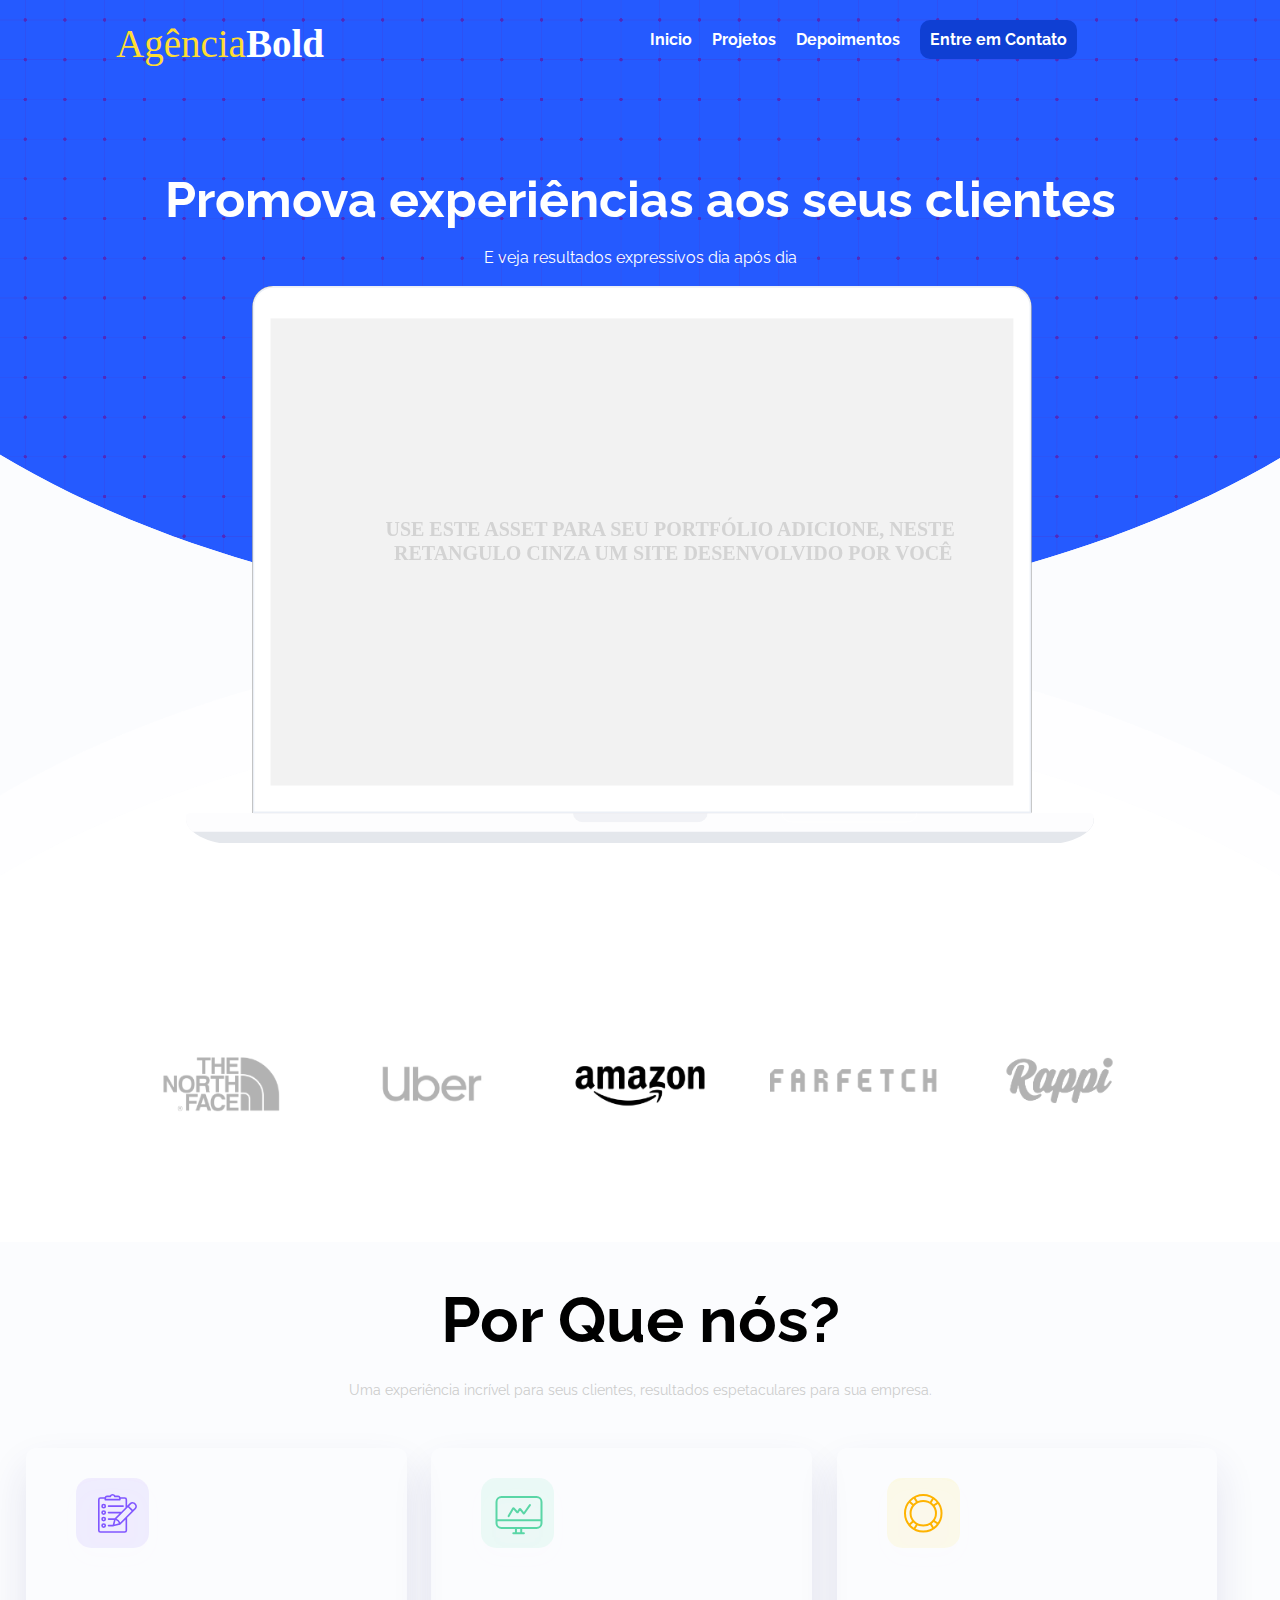
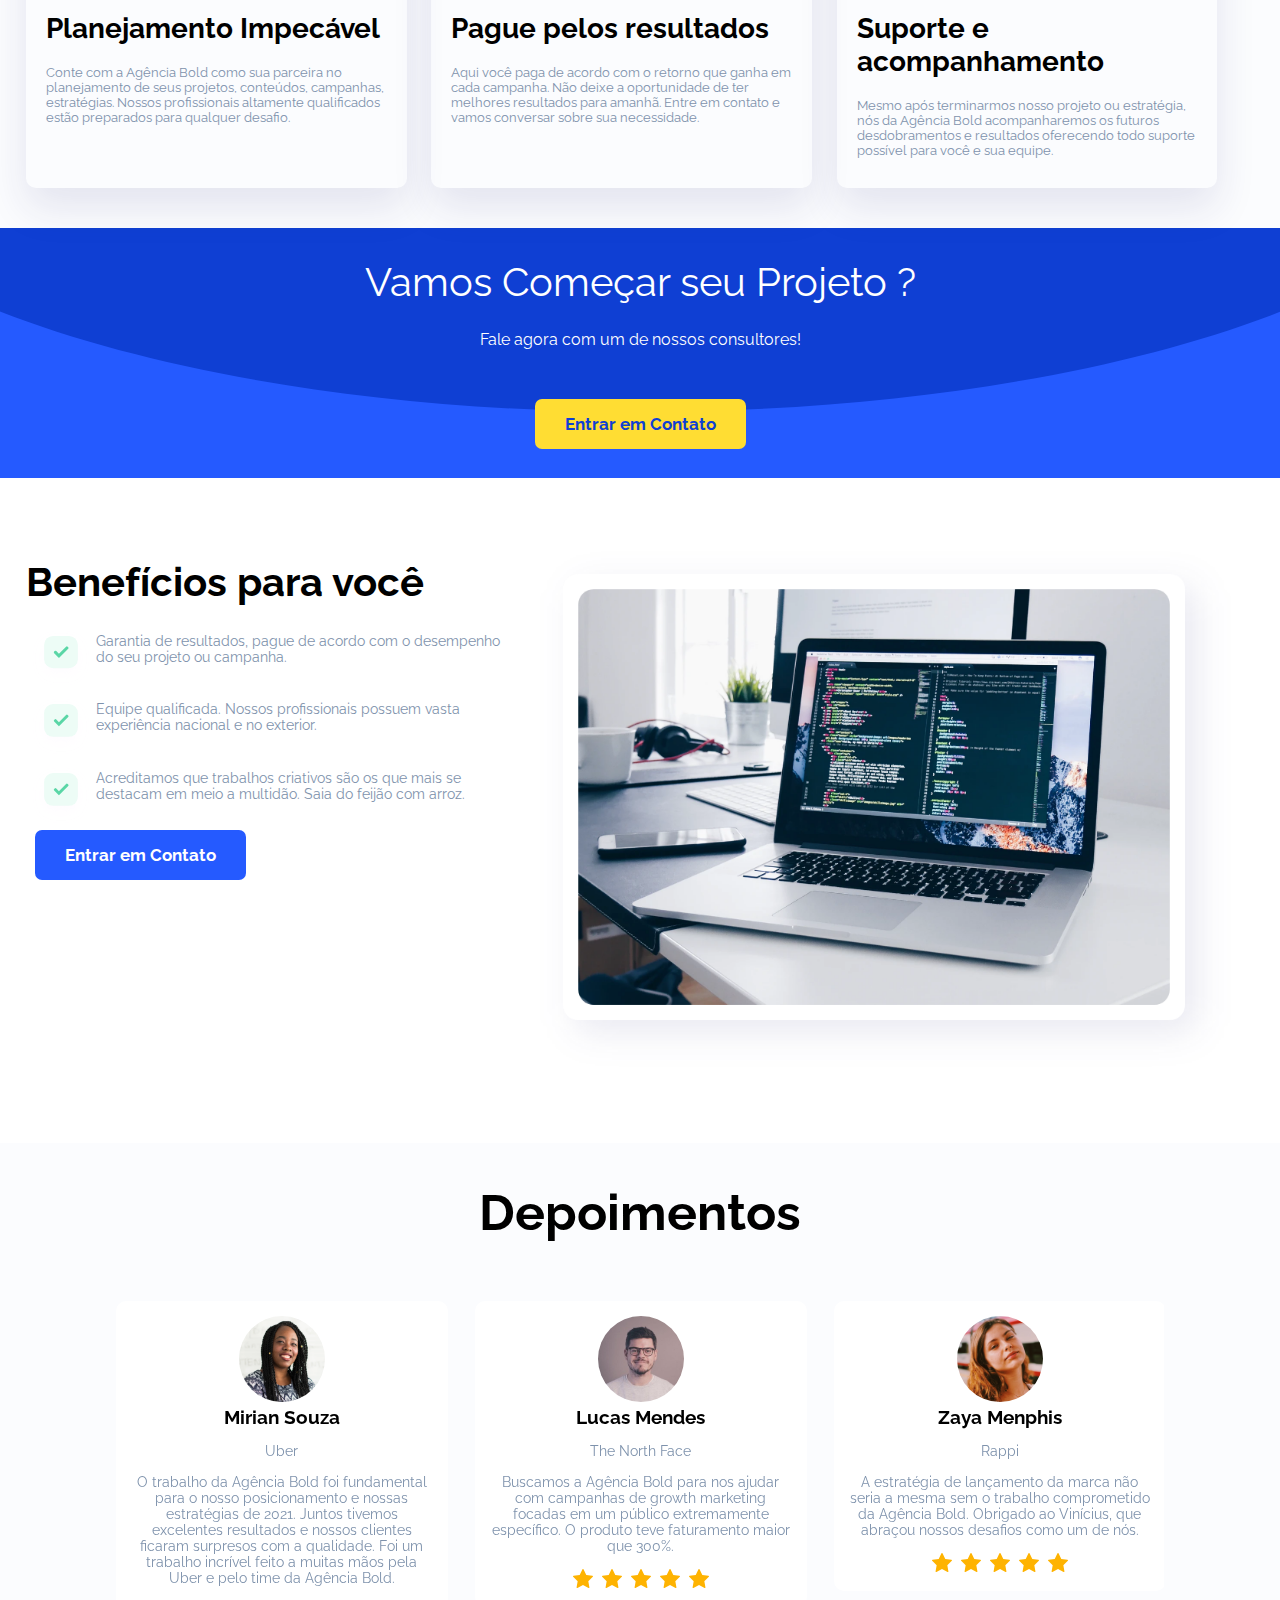
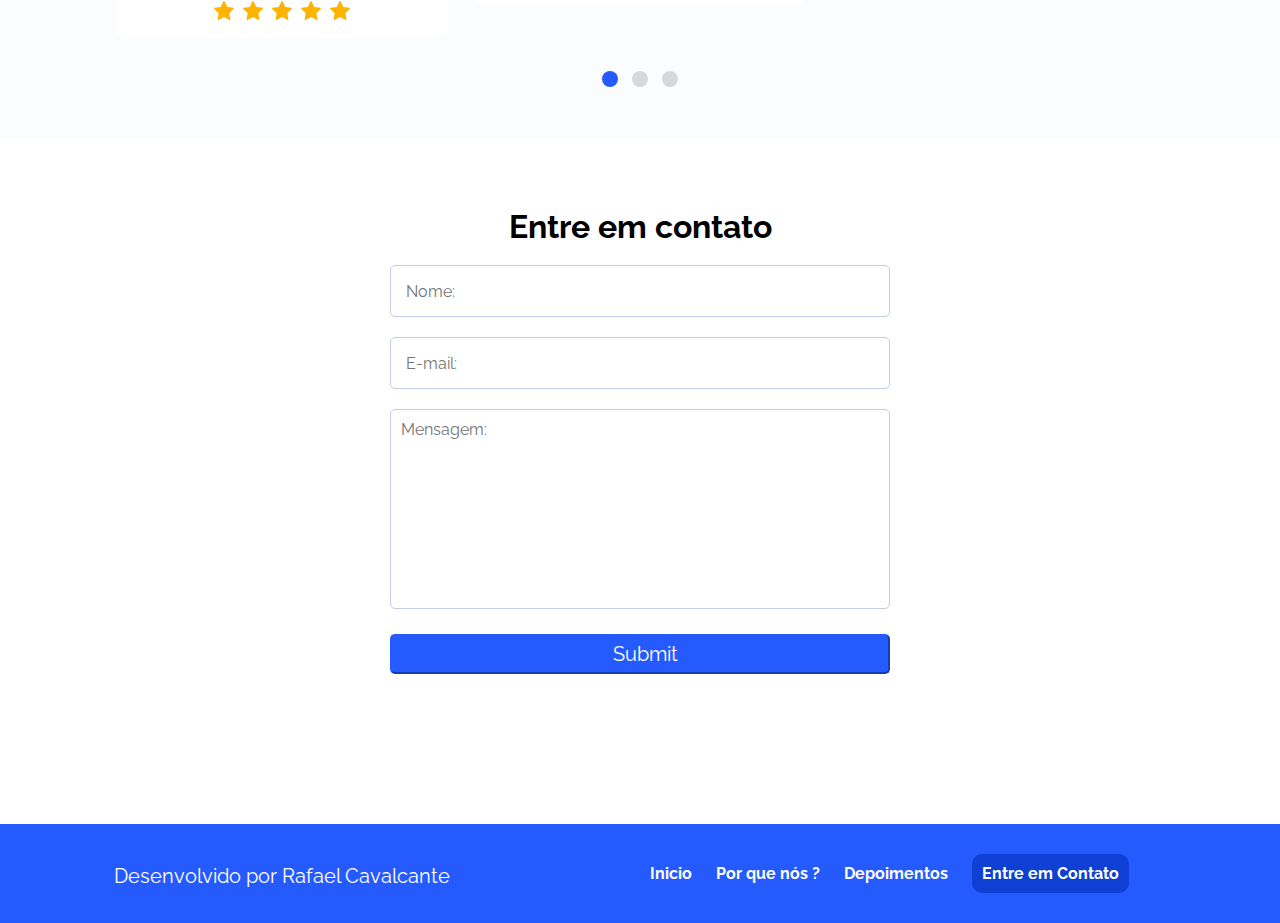
==== commit ebc512eb: "consertado" ====
--- a/index.html
+++ b/index.html
@@ -17,12 +17,12 @@
             <div class="center">
                 <div class="menu">
                     <div class="logo-menu">
-                        <a title="Agência Bold" href="/"><img src="/Sitefinalizado/images/logoagencia.svg" alt=""></a>
+                        <a title="Agência Bold" href="/"><img src="images/logoagencia.svg" alt=""></a>
                     </div> <!--logo menu-->
                     <nav class="itens-menu">
                         <ul>
                             <li><a href="#inicio" id="inicio">Inicio</a></li>
-                           <li><a href="#porquenos">Por que nós ?</a></li>
+                           <li><a href="#porquenos">Projetos</a></li>
                            <li><a href="#depoimentos">Depoimentos</a></li>
                            <li><a class="contact-btn" href="#contato">Entre em Contato</a></li> 
                         </ul>
@@ -35,7 +35,7 @@
                     <br>
                     <p>E veja resultados expressivos dia após dia</p>
                     <br>
-                    <img src="/Sitefinalizado/images/mockup.svg" />
+                    <img src="images/mockup.svg" />
                 </div> <!--mockup-->
             </div> <!--center-->
         </section> <!--main-->
@@ -43,11 +43,11 @@
 
         <section class="marcas">
             <div class="center">
-                <img src="/Sitefinalizado/images/LOGO1.png" />
-                <img src="/Sitefinalizado/images/LOGO2.png" />
-                <img src="/Sitefinalizado/images/LOGO3.png" />
-                <img src="/Sitefinalizado/images/LOGO4.png" />
-                <img src="/Sitefinalizado/images/LOGO5.png" />
+                <img src="images/LOGO1.png" />
+                <img src="images/LOGO2.png" />
+                <img src="images/LOGO3.png" />
+                <img src="images/LOGO4.png" />
+                <img src="images/LOGO5.png" />
             </div>
         </section><!--marcas-->
 
@@ -59,17 +59,17 @@
 
                 <div class="diferenciais">
                     <div class="box-diferenciais">
-                        <img src="/Sitefinalizado/images/ICONE1.svg" />
+                        <img src="images/ICONE1.svg" />
                         <h3>Planejamento Impecável</h3>
                         <p>Conte com a Agência Bold como sua parceira no planejamento de seus projetos, conteúdos, campanhas, estratégias. Nossos profissionais altamente qualificados estão preparados para qualquer desafio.</p>
                     </div><!--box-diferenciais-->
                     <div class="box-diferenciais">
-                        <img src="/Sitefinalizado/images/ICONE2.svg" />
+                        <img src="images/ICONE2.svg" />
                         <h3>Pague pelos resultados</h3>
                         <p>Aqui você paga de acordo com o retorno que ganha em cada campanha. Não deixe a oportunidade de ter melhores resultados para amanhã. Entre em contato e vamos conversar sobre sua necessidade.</p>
                     </div><!--box-diferenciais-->
                     <div class="box-diferenciais">
-                        <img src="/Sitefinalizado/images/ICONE3.svg" />
+                        <img src="images/ICONE3.svg" />
                         <h3>Suporte e acompanhamento</h3>
                         <p>Mesmo após terminarmos nosso projeto ou estratégia, nós da Agência Bold acompanharemos os futuros desdobramentos e resultados oferecendo todo suporte possível para você e sua equipe.</p>
                     </div><!--box-diferenciais-->
@@ -90,13 +90,13 @@
                 <div class="lista-beneficios">
                     <h1>Benefícios para você</h1>
                     <br>
-                    <p><img src="/Sitefinalizado/images/checklist.svg" /><span>Garantia de resultados, pague de acordo com o desempenho do seu projeto ou campanha.</span></p>
-                    <p><img src="/Sitefinalizado/images/checklist.svg" /><span>Equipe qualificada. Nossos profissionais possuem vasta experiência nacional e no exterior.</span></p>
-                    <p><img src="/Sitefinalizado/images/checklist.svg" /><span>Acreditamos que trabalhos criativos são os que mais se destacam em meio a multidão. Saia do feijão com arroz.</span></p>
+                    <p><img src="images/checklist.svg" /><span>Garantia de resultados, pague de acordo com o desempenho do seu projeto ou campanha.</span></p>
+                    <p><img src="images/checklist.svg" /><span>Equipe qualificada. Nossos profissionais possuem vasta experiência nacional e no exterior.</span></p>
+                    <p><img src="images/checklist.svg" /><span>Acreditamos que trabalhos criativos são os que mais se destacam em meio a multidão. Saia do feijão com arroz.</span></p>
                     <a href="#contato">Entrar em Contato</a>
                 </div><!-- lista beneficios -->
                 <div class="img-beneficios">
-                    <img src="/Sitefinalizado/images/img-benef.png" />
+                    <img src="images/img-benef.png" />
                 </div><!-- img-beneficios -->
             </div><!-- center -->
         </section><!-- beneficios -->
@@ -107,71 +107,71 @@
                 <br/>
                 <div style="max-width: 1200px;" class="container-slider">
                     <div class="container-slider-single">
-                        <img src="/Sitefinalizado/images/DEPOIMENTO1.png" alt="" />
+                        <img src="images/DEPOIMENTO1.png" alt="" />
                         <h3>Mirian Souza</h3>
                         <p>Uber</p>
                         <p>O trabalho da Agência Bold foi fundamental para o nosso posicionamento e nossas estratégias de 2021. Juntos tivemos excelentes resultados e nossos clientes ficaram surpresos com a qualidade. Foi um trabalho incrível feito a muitas mãos pela Uber e pelo time da Agência Bold.</p>
-                        <img src="/Sitefinalizado/images/RATE.svg" alt="">
-                    </div><!-- container-slider-single -->
-                    <div class="container-slider-single">
-                        <img src="/Sitefinalizado/images/DEPOIMENTO2.png" alt="" />
+                        <img src="images/RATE.svg" alt="">
+                    </div><!-- container-slider-single -->
+                    <div class="container-slider-single">
+                        <img src="images/DEPOIMENTO2.png" alt="" />
                         <h3>Lucas Mendes</h3>
                         <p>The North Face</p>
                         <p>Buscamos a Agência Bold para nos ajudar com campanhas de growth marketing focadas em um público extremamente específico. O produto teve faturamento maior que 300%.</p>
-                        <img src="/Sitefinalizado/images/RATE.svg" alt="" />
-                    </div><!-- container-slider-single -->
-
-                    <div class="container-slider-single">
-                        <img src="/Sitefinalizado/images/DEPOIMENTO3.png" alt="" />
+                        <img src="images/RATE.svg" alt="" />
+                    </div><!-- container-slider-single -->
+
+                    <div class="container-slider-single">
+                        <img src="images/DEPOIMENTO3.png" alt="" />
                         <h3>Zaya Menphis</h3>
                         <p>Rappi</p>
                         <p>A estratégia de lançamento da marca não seria a mesma sem o trabalho comprometido da Agência Bold. Obrigado ao Vinícius, que abraçou nossos desafios como um de nós.</p>
-                        <img src="/Sitefinalizado/images/RATE.svg" alt="" />
-                    </div><!-- container-slider-single -->
-                    <div class="container-slider-single">
-                        <img src="/Sitefinalizado/images/DEPOIMENTO1.png" alt="" />
+                        <img src="images/RATE.svg" alt="" />
+                    </div><!-- container-slider-single -->
+                    <div class="container-slider-single">
+                        <img src="images/DEPOIMENTO1.png" alt="" />
                         <h3>Mirian Souza</h3>
                         <p>Uber</p>
                         <p>O trabalho da Agência Bold foi fundamental para o nosso posicionamento e nossas estratégias de 2021. Juntos tivemos excelentes resultados e nossos clientes ficaram surpresos com a qualidade. Foi um trabalho incrível feito a muitas mãos pela Uber e pelo time da Agência Bold.</p>
-                        <img src="/Sitefinalizado/images/RATE.svg" alt="" />
-                    </div><!-- container-slider-single -->
-                    <div class="container-slider-single">
-                        <img src="/Sitefinalizado/images/DEPOIMENTO2.png" alt="" />
+                        <img src="images/RATE.svg" alt="" />
+                    </div><!-- container-slider-single -->
+                    <div class="container-slider-single">
+                        <img src="images/DEPOIMENTO2.png" alt="" />
                         <h3>Lucas Mendes</h3>
                         <p>The North Face</p>
                         <p>Buscamos a Agência Bold para nos ajudar com campanhas de growth marketing focadas em um público extremamente específico. O produto teve faturamento maior que 300%.</p>
-                        <img src="/Sitefinalizado/images/RATE.svg" alt="" />
-                    </div><!-- container-slider-single -->
-
-                    <div class="container-slider-single">
-                        <img src="/Sitefinalizado/images/DEPOIMENTO3.png" alt="" />
+                        <img src="images/RATE.svg" alt="" />
+                    </div><!-- container-slider-single -->
+
+                    <div class="container-slider-single">
+                        <img src="images/DEPOIMENTO3.png" alt="" />
                         <h3>Zaya Menphis</h3>
                         <p>Rappi</p>
                         <p>A estratégia de lançamento da marca não seria a mesma sem o trabalho comprometido da Agência Bold. Obrigado ao Vinícius, que abraçou nossos desafios como um de nós.</p>
-                        <img src="/Sitefinalizado/images/RATE.svg" alt="" />
-                    </div><!-- container-slider-single -->
-
-                    <div class="container-slider-single">
-                        <img src="/Sitefinalizado/images/DEPOIMENTO1.png" alt="" />
+                        <img src="images/RATE.svg" alt="" />
+                    </div><!-- container-slider-single -->
+
+                    <div class="container-slider-single">
+                        <img src="images/DEPOIMENTO1.png" alt="" />
                         <h3>Mirian Souza</h3>
                         <p>Uber</p>
                         <p>O trabalho da Agência Bold foi fundamental para o nosso posicionamento e nossas estratégias de 2021. Juntos tivemos excelentes resultados e nossos clientes ficaram surpresos com a qualidade. Foi um trabalho incrível feito a muitas mãos pela Uber e pelo time da Agência Bold.</p>
-                        <img src="/Sitefinalizado/images/RATE.svg" alt="" />
-                    </div><!-- container-slider-single -->
-                    <div class="container-slider-single">
-                        <img src="/Sitefinalizado/images/DEPOIMENTO2.png" alt="" />
+                        <img src="images/RATE.svg" alt="" />
+                    </div><!-- container-slider-single -->
+                    <div class="container-slider-single">
+                        <img src="images/DEPOIMENTO2.png" alt="" />
                         <h3>Lucas Mendes</h3>
                         <p>The North Face</p>
                         <p>Buscamos a Agência Bold para nos ajudar com campanhas de growth marketing focadas em um público extremamente específico. O produto teve faturamento maior que 300%.</p>
-                        <img src="/Sitefinalizado/images/RATE.svg" alt="" />
-                    </div><!-- container-slider-single -->
-
-                    <div class="container-slider-single">
-                        <img src="/Sitefinalizado/images/DEPOIMENTO3.png" alt="" />
+                        <img src="images/RATE.svg" alt="" />
+                    </div><!-- container-slider-single -->
+
+                    <div class="container-slider-single">
+                        <img src="images/DEPOIMENTO3.png" alt="" />
                         <h3>Zaya Menphis</h3>
                         <p>Rappi</p>
                         <p>A estratégia de lançamento da marca não seria a mesma sem o trabalho comprometido da Agência Bold. Obrigado ao Vinícius, que abraçou nossos desafios como um de nós.</p>
-                        <img src="/Sitefinalizado/images/RATE.svg" alt="" />
+                        <img src="images/RATE.svg" alt="" />
                     </div><!-- container-slider-single -->
 
                 </div><!-- container-slider -->
@@ -207,8 +207,8 @@
 
         </footer><!-- footer -->
         
-        <script src="/Sitefinalizado/jquery.js"></script>    
-        <script src="/Sitefinalizado/slick.min.js"></script>
+        <script src="jquery.js"></script>    
+        <script src="slick.min.js"></script>
         <script>
                 $('.container-slider').slick({
                     dots: true,
--- a/style.css
+++ b/style.css
@@ -14,7 +14,7 @@
 }
 
 section.main{
-    background-image: url('/Sitefinalizado/images/bg.svg');
+    background-image: url('images/bg.svg');
     background-position: center;
     background-size: cover;
     min-height: 700px;
@@ -125,7 +125,7 @@
 }
 
 section.cta{
-    background-image: url('/Sitefinalizado/images/banner-meio.svg');
+    background-image: url('images/banner-meio.svg');
     background-size: cover;
     background-position: center;
     padding:20px 10px;
